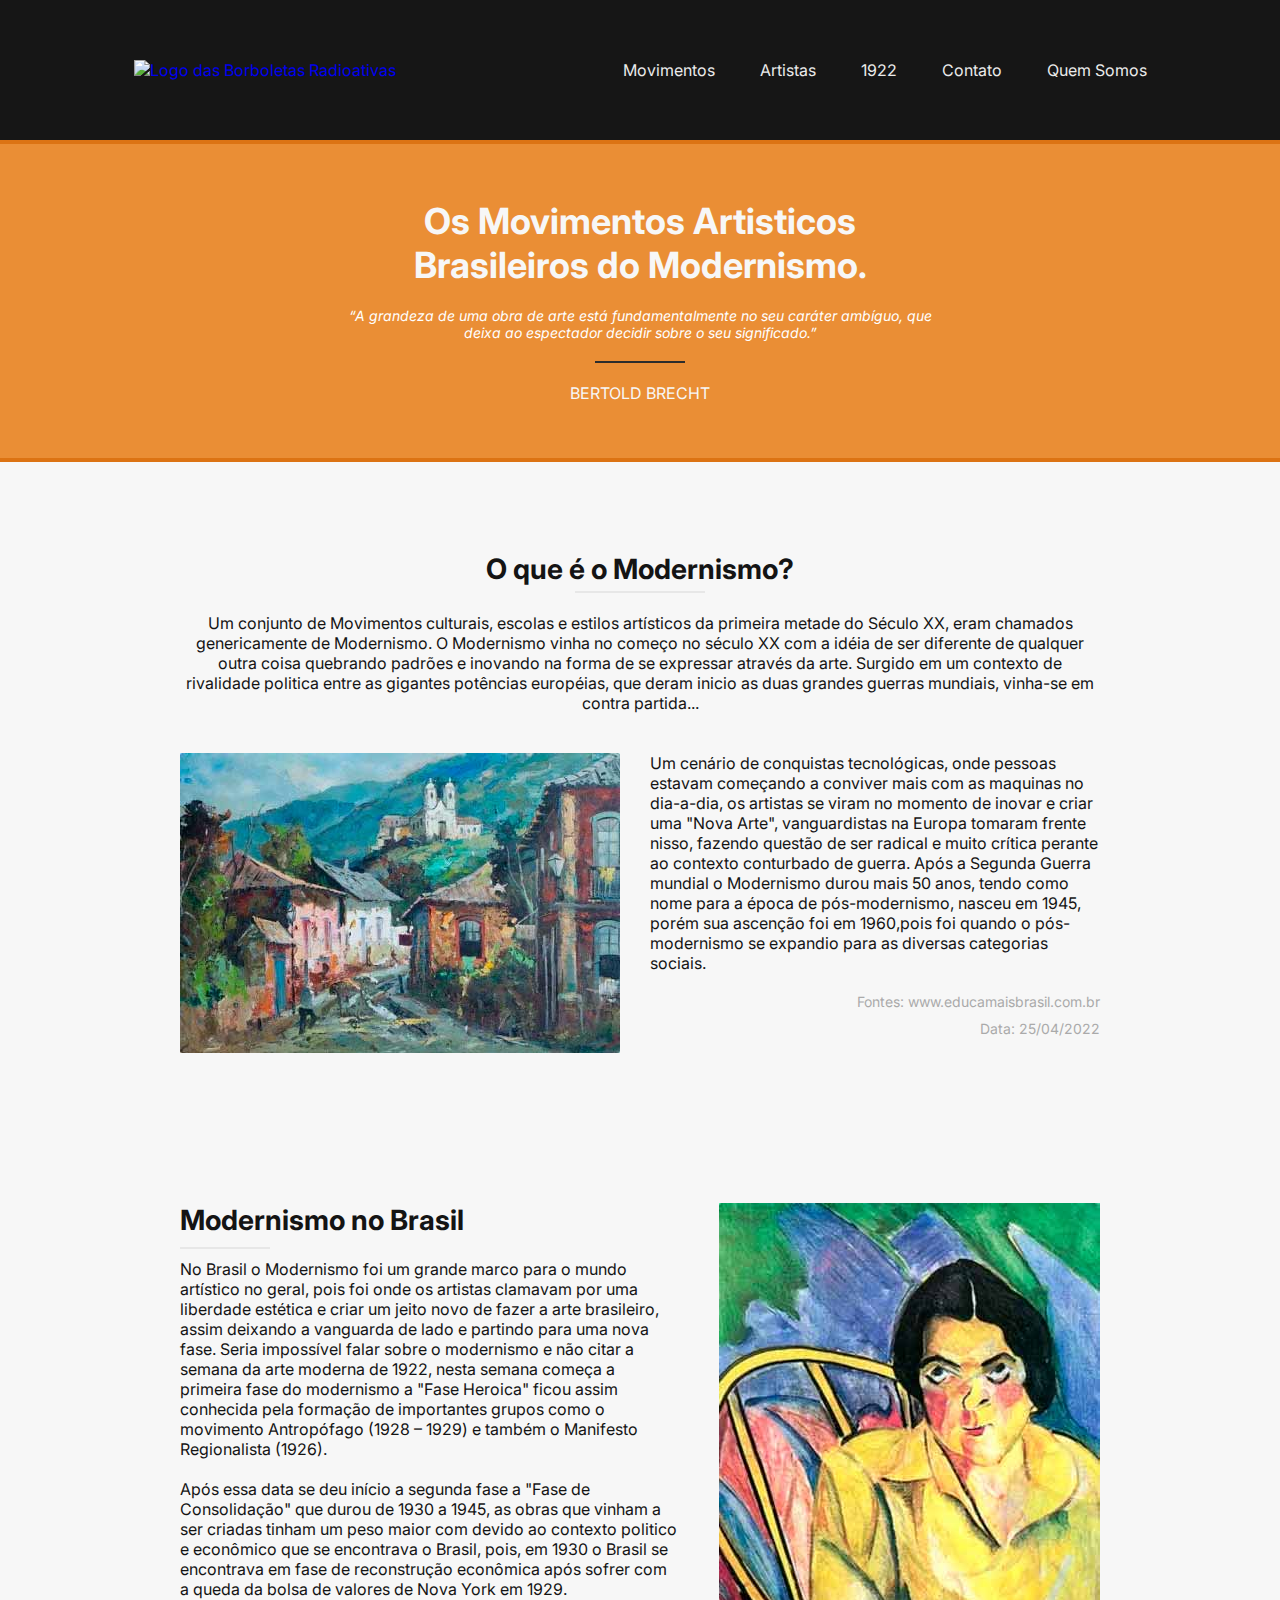
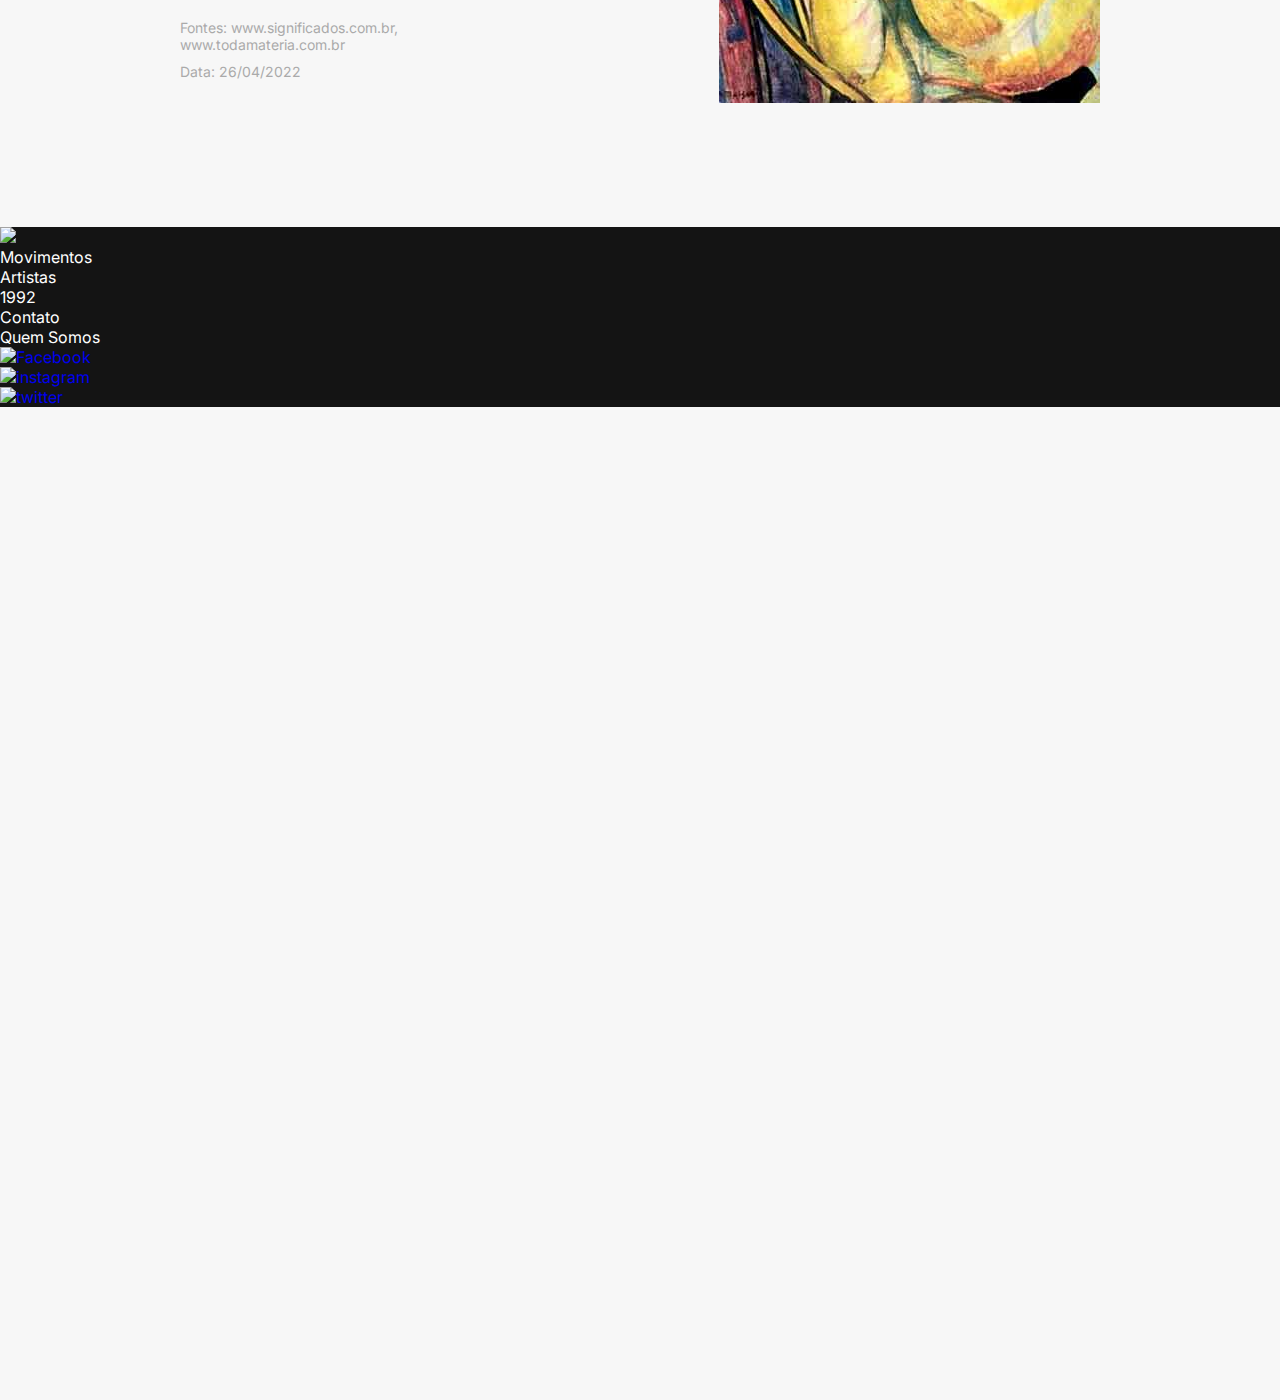
==== index.html @ 4bc7e756 "finalização de posicionamento do conteudo e estruturação do footer" ====
<!DOCTYPE html>
<html lang="pt-br">

<head>
  <meta charset="UTF-8">
  <title>Movimentos Artisticos</title>
  <link rel="stylesheet" href="css/style.css">
  <link rel="preconnect" href="https://fonts.googleapis.com">
  <link rel="preconnect" href="https://fonts.gstatic.com" crossorigin>
  <link href="https://fonts.googleapis.com/css2?family=Inter:wght@200;400;700&display=swap" rel="stylesheet">
</head>

<body>
  <header class="header">
    <a href="index.html"><img src="img/logo.png" alt="Logo das Borboletas Radioativas"></a>
    <nav>
      <ul class="navegacao">
        <li><a href="#">Movimentos</a>
          <ul class="dropDown">
            <li><a href="cubismo.html">Cubismo</a></li>
            <li><a href="surrealismo.html">Surrealismo</a></li>
            <li><a href="abstracionismo.html">Abstracionismo</a></li>
            <li><a href="expressionismo.html">Expressionismo</a></li>
            <li><a href="fauvismo.html">Fauvismo</a></li>
          </ul>
        </li>
        <li><a href="#">Artistas</a></li>
        <li><a href="#">1922</a></li>
        <li><a href="#">Contato</a></li>
        <li><a href="#">Quem Somos</a></li>
      </ul>
    </nav>
  </header>
  <section class="banner">
    <h1>Os Movimentos Artisticos Brasileiros do Modernismo.</h1>
    <blockquote class="frase">
      <p>“A grandeza de uma obra de arte está fundamentalmente no seu caráter ambíguo, que deixa ao espectador decidir sobre o seu significado.”</p>
      <cite>BERTOLD BRECHT</cite>
    </blockquote>
  </section>
  <main class="container">
    <article class="article">
      <h2 class="subtitulo">O que é o Modernismo?</h2>
      <p class="txt">Um conjunto de Movimentos culturais, escolas e estilos artísticos da primeira metade do Século XX, eram chamados genericamente de Modernismo. O Modernismo vinha no começo no século XX com a idéia de ser diferente de qualquer outra coisa quebrando padrões e inovando na forma de se expressar através da arte. Surgido em um contexto de rivalidade politica entre as gigantes potências européias, que deram inicio as duas grandes guerras mundiais, vinha-se em contra partida...</p>
      <section class="conteudo-img-txt">
        <img src="img/img1.jpg" width="440" height="300" alt="Foto: Casario, de Durval Pereira Óleo sobre tela, 1971">
        <aside class="txt-article">
          <p>Um cenário de conquistas tecnológicas, onde pessoas estavam começando a conviver mais com as maquinas no dia-a-dia, os artistas se viram no momento de inovar e criar uma "Nova Arte", vanguardistas na Europa tomaram frente nisso, fazendo questão de ser radical e muito crítica perante ao contexto conturbado de guerra. Após a Segunda Guerra mundial o Modernismo durou mais 50 anos, tendo como nome para a época de pós-modernismo, nasceu em 1945, porém sua ascenção foi em 1960,pois foi quando o pós-modernismo se expandio para as diversas categorias sociais.</p>
          <footer class="fonte">
            <small><a href="https://www.educamaisbrasil.com.br/enem/artes/pos-modernismo">Fontes: www.educamaisbrasil.com.br</a></small>
            <small>Data: 25/04/2022</small>
          </footer>
        </aside>
      </section>
    </article>
    <section class="content-2">
      <article>
        <h2>Modernismo no Brasil</h2>
        <p>No Brasil o Modernismo foi um grande marco para o mundo artístico no geral, pois foi onde os artistas clamavam por uma liberdade estética e criar um jeito novo de fazer a arte brasileiro, assim deixando a vanguarda de lado e partindo para uma nova fase. Seria impossível falar sobre o modernismo e não citar a semana da arte moderna de 1922, nesta semana começa a primeira fase do modernismo a "Fase Heroica" ficou assim conhecida pela formação de importantes grupos como o movimento Antropófago (1928 – 1929) e também o Manifesto Regionalista (1926).</p>
        <p>Após essa data se deu início a segunda fase a "Fase de Consolidação" que durou de 1930 a 1945, as obras que vinham a ser criadas tinham um peso maior com devido ao contexto politico e econômico que se encontrava o Brasil, pois, em 1930 o Brasil se encontrava em fase de reconstrução econômica após sofrer com a queda da bolsa de valores de Nova York em 1929.
        </p>
        <footer class="fonte">
          <small><a href="https://www.significados.com.br/modernismo/">Fontes: www.significados.com.br, </a><a href="https://www.todamateria.com.br/terceira-geracao-modernista/">www.todamateria.com.br</a></small>
          <small>Data: 26/04/2022</small>
        </footer>
      </article>
      <aside>
        <img src="img/img2.jpg" alt="A Boba, de Anita Malfatti, 1915">
      </aside>
    </section>
  </main>
  <footer class="footer-content">
    <img src="img/logo.png" alt="Logo das Borboletas Radioativas">
    <ul class="mapaDoSite">
      <li>Movimentos</li>
      <li>Artistas</li>
      <li>1992</li>
      <li>Contato</li>
      <li>Quem Somos</li>
    </ul>
    <ul class="redesSociais">
      <li><a href="#"><img src="img/facebook" alt="Facebook"></a></li>
      <li><a href="#"><img src="img/instagram" alt="instagram"></a></li>
      <li><a href="#"><img src="img/twitter" alt="twitter"></a></li>
    </ul>
  </footer>
</body>

</html>
---- css/style.css ----
/*==========|Geral|==========*/
* {
  margin:0;
  padding: 0;
  text-decoration: none;
  list-style: none;
  font-family: "Inter", Arial, Helvetica, sans-serif;
}
body {
  background: #f7f7f7;
  color:#141414;
  height:3000px;
}
p {
  color:#141414;
  font-size:16px;
}
/*Utilitario*/
.txt {
  text-align: center;
}
.subtitulo {
  margin-top:90px;
  font-size: 28px;
  color: #141414;
  text-align: center;
  margin-bottom: 20px;
}
.subtitulo:after {
  content: "";
  display: block;
  width: 130px;
  height: 2px;
  background: #e7e7e7;
  margin: 5px auto;
}

/*==========|Header|==========*/
.header {
  padding:20px;
  background: #161616;
  display: flex;
  align-items: center;
  justify-content: space-around;
}
.navegacao{
  gap: 45px;
  display: flex;
}
.navegacao li a{
  padding:40px 0;
  display: inline-block;
  color:#ebebeb;
  font-size:16px;
  position: relative;
}
.navegacao li a:after {
  content: "";
  display: block;
  height: 2px;
  width: 0px;
  background: white;
  margin-top: 4px;
  transition: 0.3s;
  position: absolute;
}
.navegacao li a:hover {
  color:white;
}
.navegacao li a:hover:after {
  width: 100%;
}

/*==========|DropDown|==========*/
.dropDown li a {
  text-align: center;
  padding:0;
  margin:10px 15px 20px;
}

.navegacao ul {
  display: none;
  position:absolute;
  background: #161616;
  border-radius:4px;
  border:1px solid black;
}
.navegacao li:hover ul{
  display: block;
  position:absolute;
  top:101px;
}

/*==========|BANNER|==========*/
.banner {
  color:#f7f7f7;
  padding:55px 0px 55px 0px;
  border-top:4px solid #DC7313;
  border-bottom:4px solid #DC7313;
  background: #EA8E35;
  text-align: center;
}
.banner h1 {
  text-align: center;
  margin: 0 auto 20px;
  max-width:600px;
  font-size:36px;
}
.frase p {
  color: #ffffff;
  margin: 0 auto;
  max-width: 600px;
  font-style: italic;
  font-size:14px;
}
.frase p::after {
  content:"";
  display: block;
  width: 90px;
  height: 2px;
  background: #2c2c2c;
  margin:20px auto 15px auto;
}
.frase cite {
  display:block;
  margin-top:20px;
  font-style: normal;
}

/*==========|Conteúdo|==========*/
.container {
  max-width:920px;
  margin: 0 auto;
}
.article p{
  margin-bottom:40px;
}
.txt-article p {
  margin-bottom:20px;
}
.conteudo-txt {
  width:920px;
  margin: 30px auto;
}
.conteudo-img-txt {
  margin:0 auto;
  max-width:920px;
  display: flex;
  gap:30px;
}
.fonte small{
  display: block;
  text-align: right;
  font-size: 14px;
  border-radius:10px;
  color:#aaaaaa;
  margin-bottom: 10px;
}
.fonte small a{
  color:#aaaaaa;
}
.content-2 {
  margin-top: 150px;
  display:flex;
  gap:40px;
  justify-content: center;
}
.content-2 article h2 {
  text-align: left;
 font-size: 28px;
 color:#141414;
}
.content-2 article h2::after {
  content:'';
  display: block;
  height: 2px;
  width:90px;
  background: #e7e7e7;
  margin:10px 0px;
}
.content-2 article p {
  margin-bottom:20px;
}
.content-2 article footer small {
  width:250px;
  margin-bottom:10px;
  text-align: left;
}

/*==========|Footer|==========*/
.footer-content {
  /* display: flex; */
  margin-top:120px;
background:#141414;
}
.mapaDoSite {
  color:#ffffff;
}
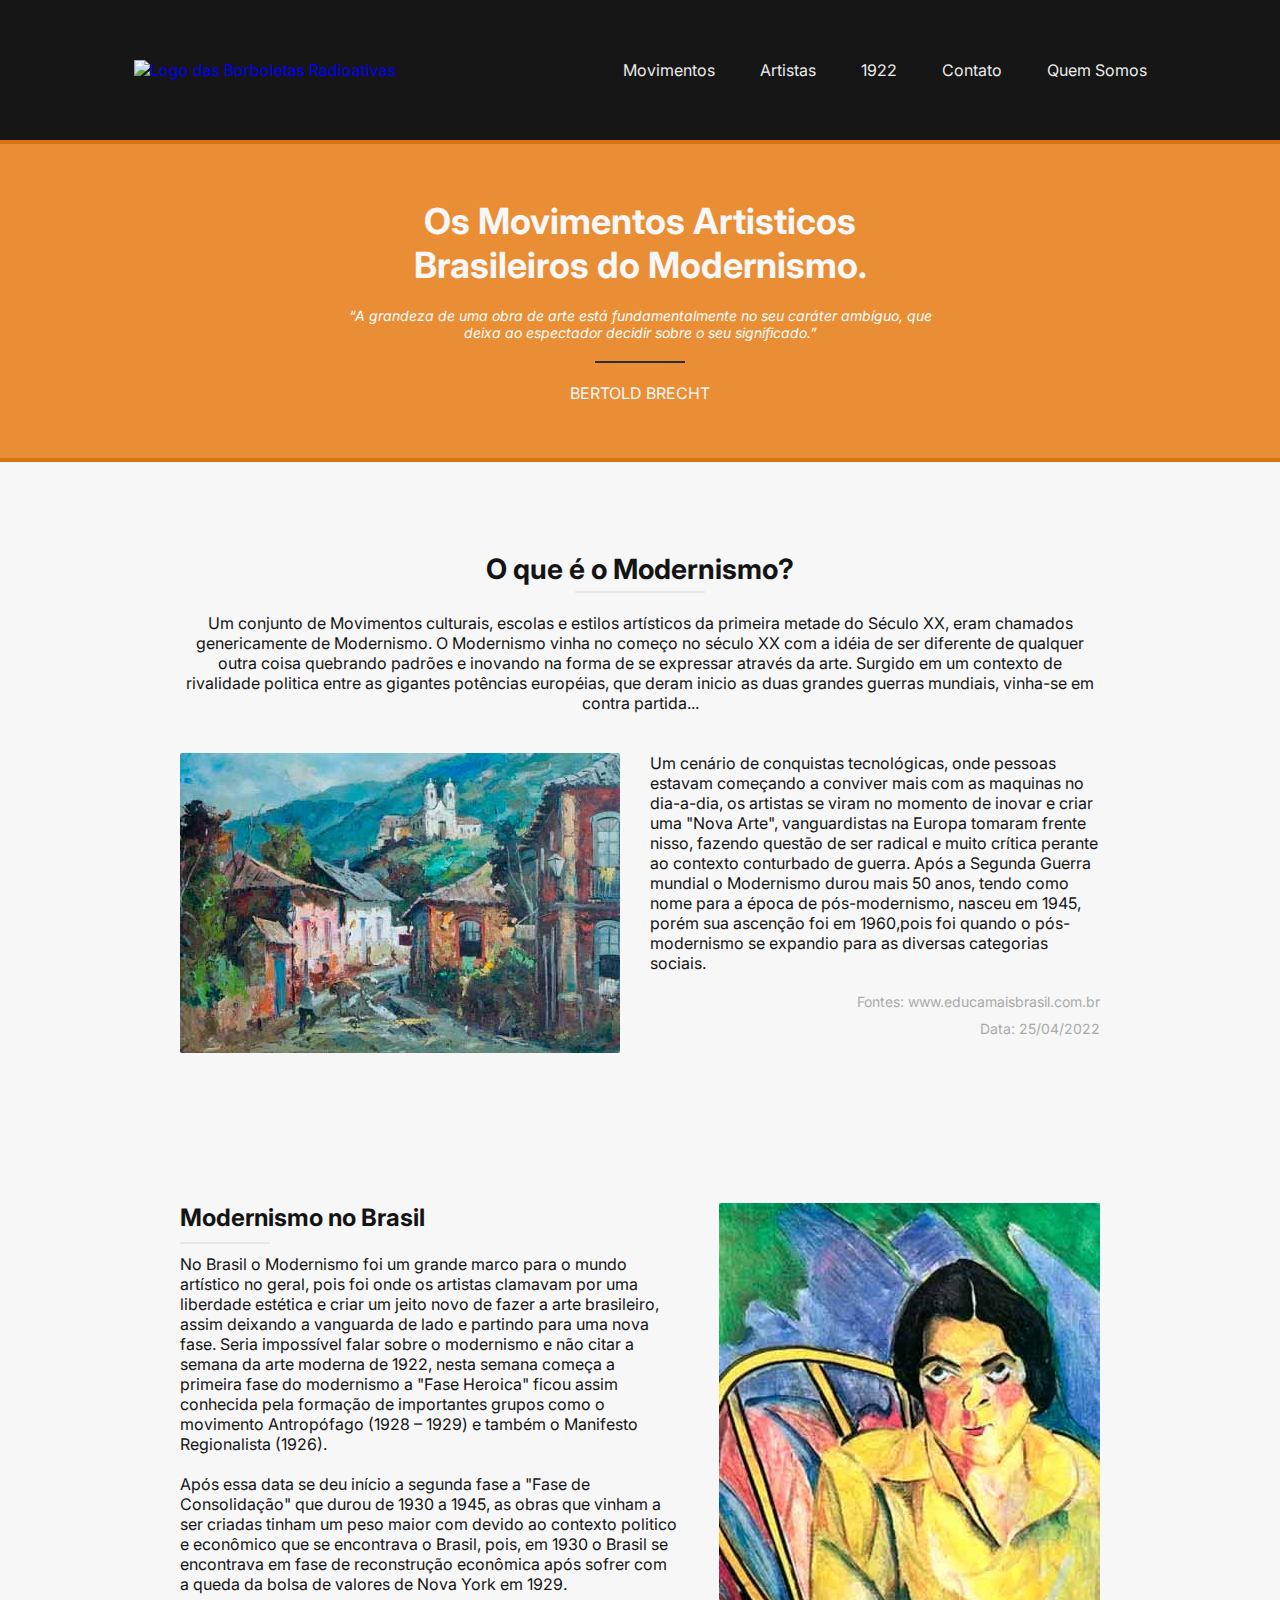
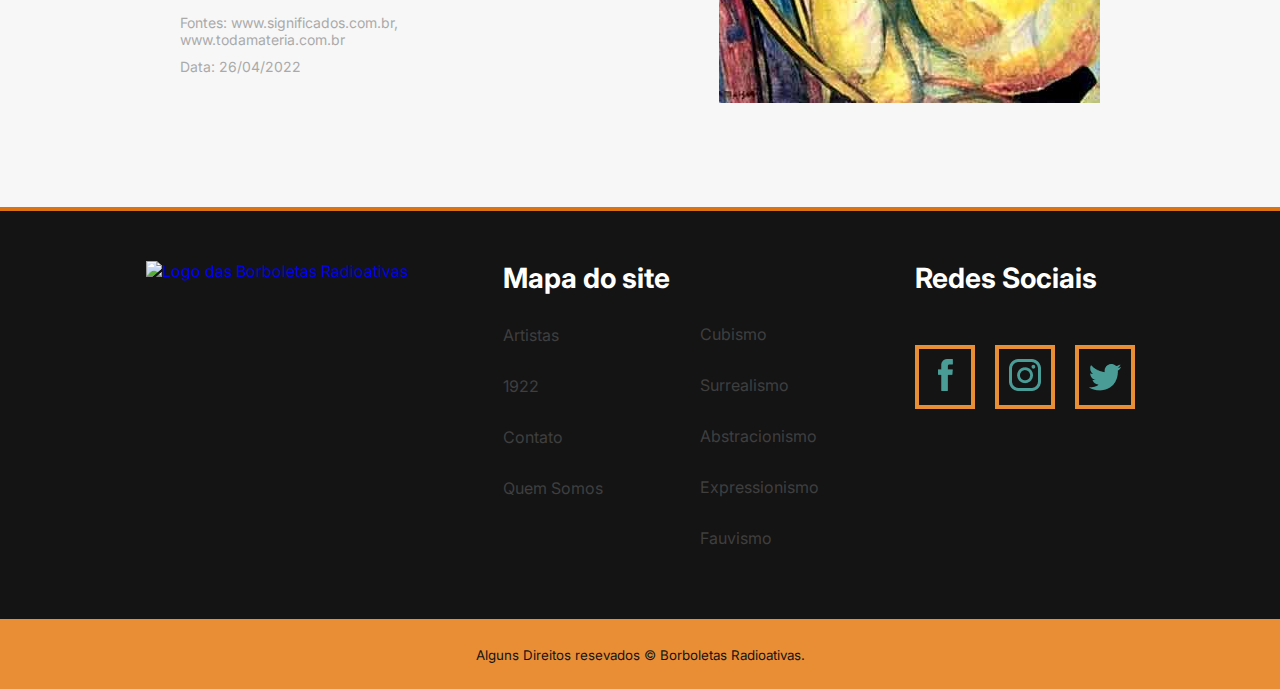
==== commit 53a2023b: "Pagina home completa" ====
--- a/index.html
+++ b/index.html
@@ -24,10 +24,10 @@
             <li><a href="fauvismo.html">Fauvismo</a></li>
           </ul>
         </li>
-        <li><a href="#">Artistas</a></li>
-        <li><a href="#">1922</a></li>
-        <li><a href="#">Contato</a></li>
-        <li><a href="#">Quem Somos</a></li>
+        <li><a href="artistas.html">Artistas</a></li>
+        <li><a href="1922.html">1922</a></li>
+        <li><a href="contato.html">Contato</a></li>
+        <li><a href="quemsomos.html">Quem Somos</a></li>
       </ul>
     </nav>
   </header>
@@ -53,8 +53,8 @@
         </aside>
       </section>
     </article>
-    <section class="content-2">
-      <article>
+    <article class="content-2">
+      <section>
         <h2>Modernismo no Brasil</h2>
         <p>No Brasil o Modernismo foi um grande marco para o mundo artístico no geral, pois foi onde os artistas clamavam por uma liberdade estética e criar um jeito novo de fazer a arte brasileiro, assim deixando a vanguarda de lado e partindo para uma nova fase. Seria impossível falar sobre o modernismo e não citar a semana da arte moderna de 1922, nesta semana começa a primeira fase do modernismo a "Fase Heroica" ficou assim conhecida pela formação de importantes grupos como o movimento Antropófago (1928 – 1929) e também o Manifesto Regionalista (1926).</p>
         <p>Após essa data se deu início a segunda fase a "Fase de Consolidação" que durou de 1930 a 1945, as obras que vinham a ser criadas tinham um peso maior com devido ao contexto politico e econômico que se encontrava o Brasil, pois, em 1930 o Brasil se encontrava em fase de reconstrução econômica após sofrer com a queda da bolsa de valores de Nova York em 1929.
@@ -63,26 +63,46 @@
           <small><a href="https://www.significados.com.br/modernismo/">Fontes: www.significados.com.br, </a><a href="https://www.todamateria.com.br/terceira-geracao-modernista/">www.todamateria.com.br</a></small>
           <small>Data: 26/04/2022</small>
         </footer>
-      </article>
+      </section>
       <aside>
         <img src="img/img2.jpg" alt="A Boba, de Anita Malfatti, 1915">
       </aside>
-    </section>
+    </article>
   </main>
   <footer class="footer-content">
-    <img src="img/logo.png" alt="Logo das Borboletas Radioativas">
-    <ul class="mapaDoSite">
-      <li>Movimentos</li>
-      <li>Artistas</li>
-      <li>1992</li>
-      <li>Contato</li>
-      <li>Quem Somos</li>
-    </ul>
-    <ul class="redesSociais">
-      <li><a href="#"><img src="img/facebook" alt="Facebook"></a></li>
-      <li><a href="#"><img src="img/instagram" alt="instagram"></a></li>
-      <li><a href="#"><img src="img/twitter" alt="twitter"></a></li>
-    </ul>
+    <a href="index.html"><img src="img/logo.png" alt="Logo das Borboletas Radioativas"></a>
+    <section class="mapaSite">
+      <section class="mapaSite-1">
+        <h3>Mapa do site</h3>
+        <ul>
+          <li><a href="artistas.html">Artistas</a></li>
+          <li><a href="1922.html">1922</a></li>
+          <li><a href="contato.html">Contato</a></li>
+          <li><a href="quemsomos.html">Quem Somos</a></li>
+        </ul>
+      </section>
+      <section class="movimentos-mapa">
+        <h4>Movimentos</h4>
+        <ul>
+          <li><a href="cubismo.html">Cubismo</a></li>
+          <li><a href="surrealismo.html">Surrealismo</a></li>
+          <li><a href="abstracionismo.html">Abstracionismo</a></li>
+          <li><a href="expressionismo.html">Expressionismo</a></li>
+          <li><a href="fauvismo.html">Fauvismo</a></li>
+        </ul>
+      </section>
+    </section>
+    <section class="redesSociais">
+      <h3>Redes Sociais</h3>
+      <ul>
+        <li><a href="#"><img src="img/face.png" alt="Facebook"></a></li>
+        <li><a href="#"><img src="img/insta.png" alt="Instagram"></a></li>
+        <li><a href="#"><img src="img/twitter.png" alt="Twitter"></a></li>
+      </ul>
+    </section>
+  </footer>
+  <footer class="copy">
+    <small>Alguns Direitos resevados © Borboletas Radioativas.</small>
   </footer>
 </body>
 
--- a/css/style.css
+++ b/css/style.css
@@ -9,12 +9,13 @@
 body {
   background: #f7f7f7;
   color:#141414;
-  height:3000px;
 }
 p {
   color:#141414;
   font-size:16px;
 }
+
+
 /*Utilitario*/
 .txt {
   text-align: center;
@@ -170,7 +171,7 @@
  font-size: 28px;
  color:#141414;
 }
-.content-2 article h2::after {
+.content-2 section h2::after {
   content:'';
   display: block;
   height: 2px;
@@ -178,10 +179,10 @@
   background: #e7e7e7;
   margin:10px 0px;
 }
-.content-2 article p {
-  margin-bottom:20px;
-}
-.content-2 article footer small {
+.content-2 section p {
+  margin-bottom:20px;
+}
+.content-2 section footer small {
   width:250px;
   margin-bottom:10px;
   text-align: left;
@@ -189,10 +190,91 @@
 
 /*==========|Footer|==========*/
 .footer-content {
-  /* display: flex; */
-  margin-top:120px;
-background:#141414;
-}
-.mapaDoSite {
-  color:#ffffff;
-}
+  margin-top:100px;
+  border-top:4px solid #DC7313;
+  background: #141414;
+  color:white;
+  display:flex;
+  justify-content: space-evenly;
+  align-self: center;
+  padding:50px;
+}
+.mapaSite {
+  display:flex;
+  gap:30px;
+}
+.footer-content h3 {
+  margin-bottom:20px;
+  font-size:28px;
+  color: white;
+}
+.mapaSite-1 ul li a{
+  display: inline-block;
+  color:#3f3f3f;
+  padding:10px 0px;
+}
+.mapaSite-1 ul li{
+  margin:5px 0;
+}
+.mapaSite-1 ul li a::after{
+  content: "";
+  display: block;
+  height: 2px;
+  width: 0px;
+  background: #aaaaaa;
+  margin-top: 4px;
+  transition: 0.3s;
+}
+.mapaSite-1 ul li a:hover:after {
+  width: 100%;
+}
+.mapaSite-1 ul li a:hover{
+  color:#aaaaaa;
+}
+.movimentos-mapa {
+  margin-top:12px;
+}
+.movimentos-mapa ul li a {
+  display: inline-block;
+  color: #3f3f3f;
+  padding:10px 0;
+}
+.movimentos-mapa h4{
+  margin-bottom:20px;
+  font-size: 18px;
+  color:#141414;
+}
+.movimentos-mapa ul li a::after{
+  content: "";
+  display: block;
+  height: 2px;
+  width: 0px;
+  background: #aaaaaa;
+  margin-top: 4px;
+  transition: 0.3s;
+}
+.movimentos-mapa ul li a:hover:after{
+  width:100%;
+}
+.movimentos-mapa ul li a:hover {
+  color:#aaaaaa;
+}
+.movimentos-mapa ul li {
+  margin: 5px 0px;
+}
+.redesSociais ul{
+  margin-top:50px;
+  display: flex;
+  gap:20px;
+  align-items: center;
+  justify-content: center;
+}
+.redesSociais ul li {
+  padding:10px;
+  border: #EA8E35 solid 4px;
+}
+.copy {
+  text-align: center;
+  background:#EA8E35;
+  padding:25px;
+}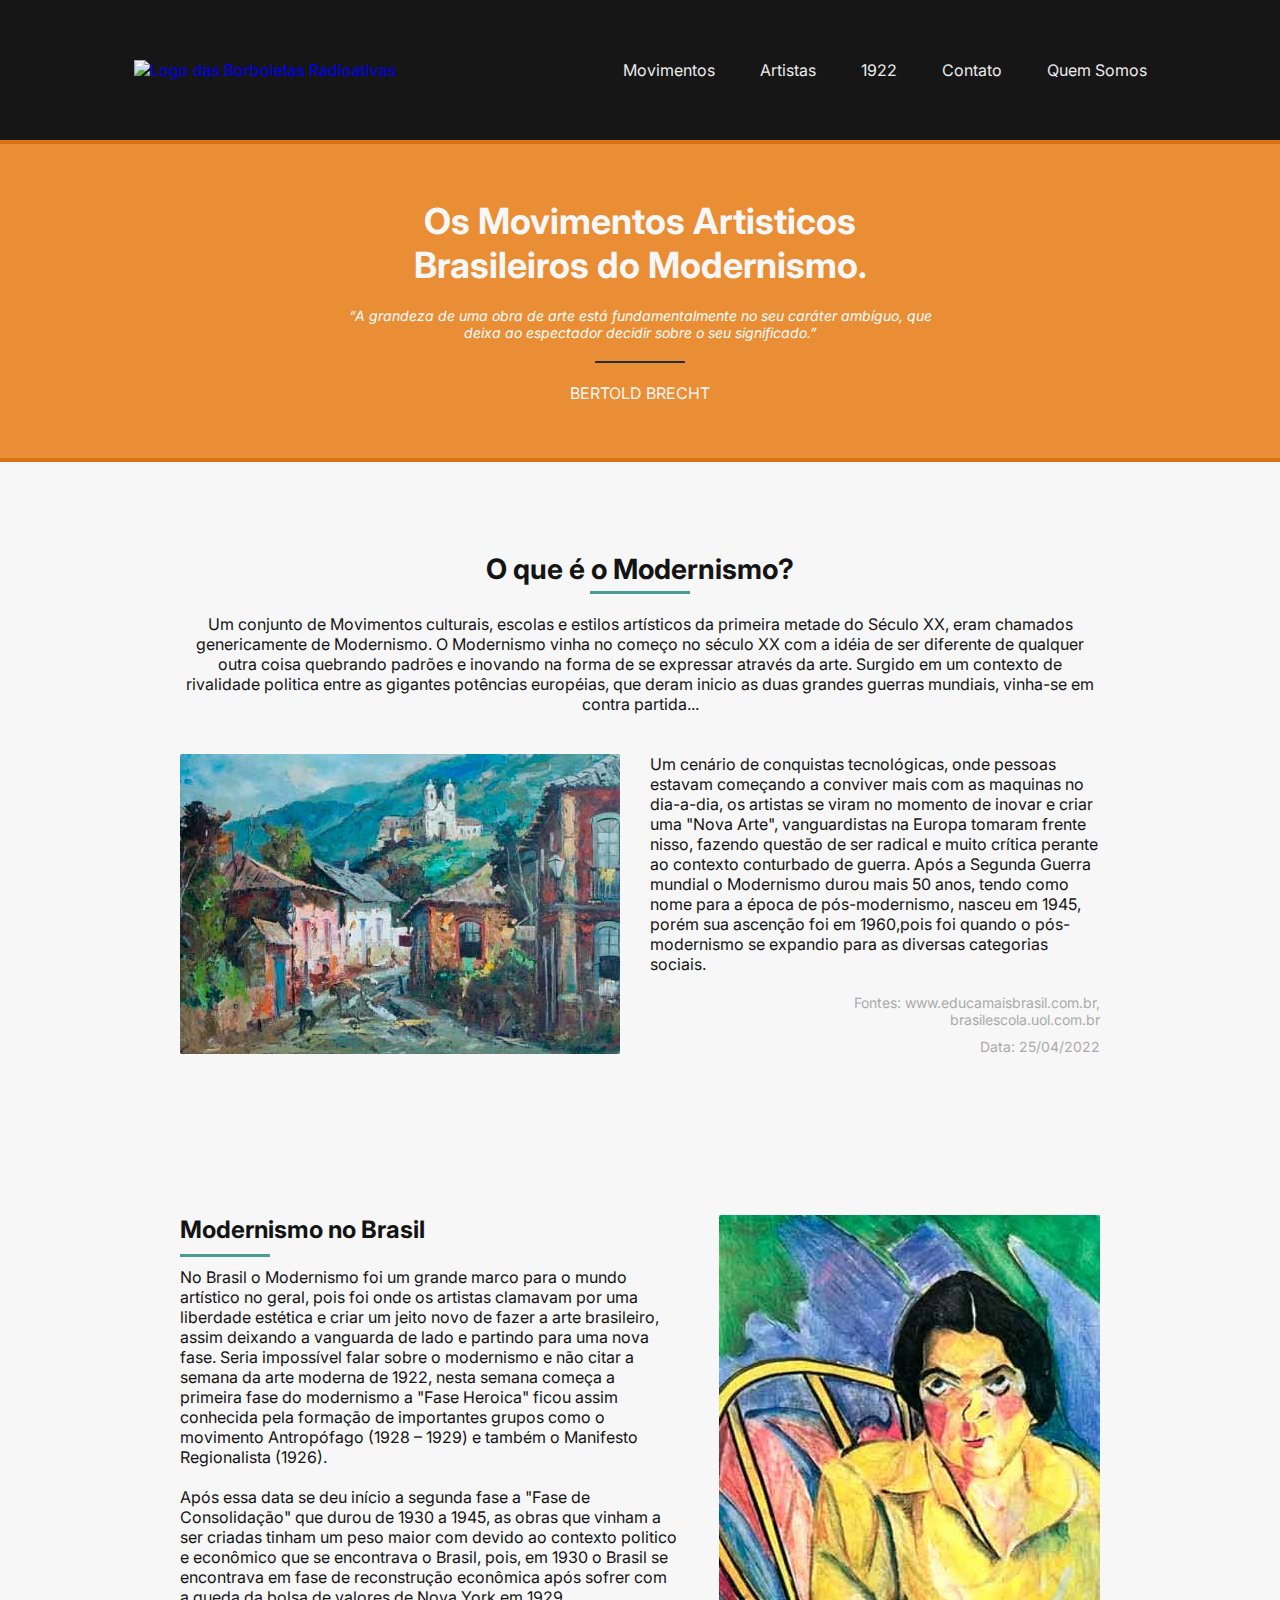
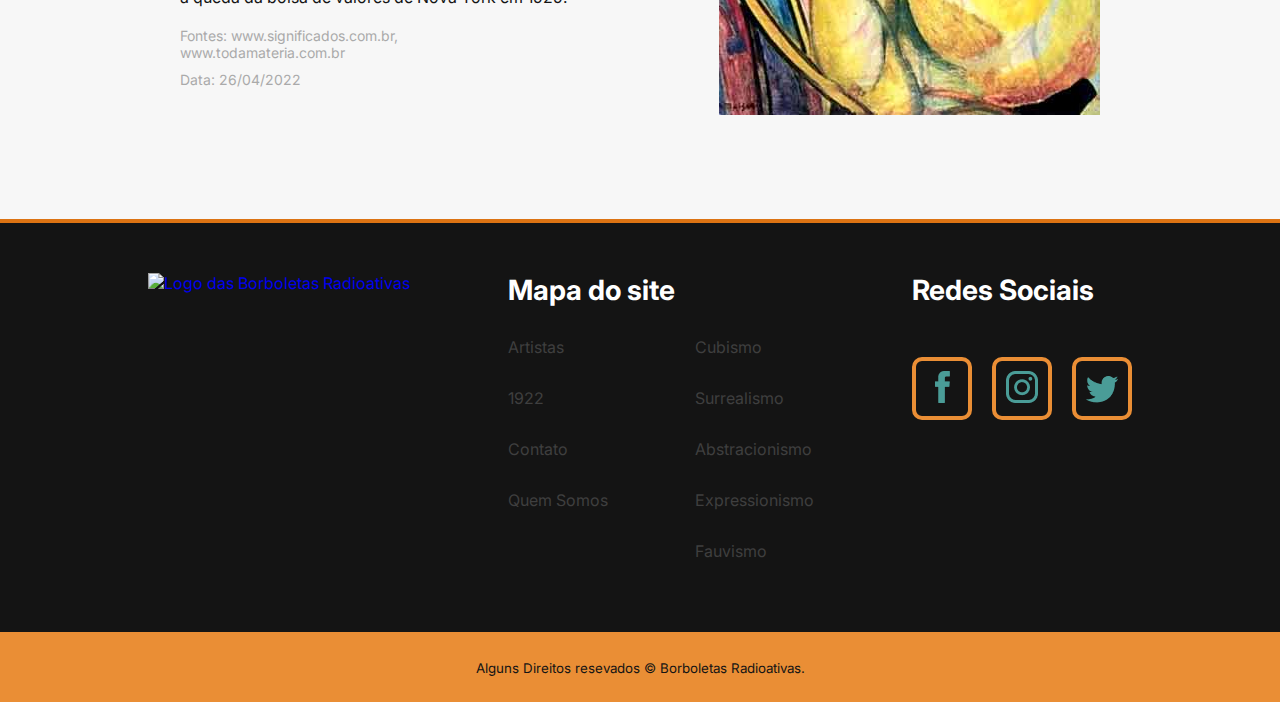
==== commit 890a107f: "Adição de detalhes na home, header e footer das paginas melhorados" ====
--- a/index.html
+++ b/index.html
@@ -43,11 +43,11 @@
       <h2 class="subtitulo">O que é o Modernismo?</h2>
       <p class="txt">Um conjunto de Movimentos culturais, escolas e estilos artísticos da primeira metade do Século XX, eram chamados genericamente de Modernismo. O Modernismo vinha no começo no século XX com a idéia de ser diferente de qualquer outra coisa quebrando padrões e inovando na forma de se expressar através da arte. Surgido em um contexto de rivalidade politica entre as gigantes potências européias, que deram inicio as duas grandes guerras mundiais, vinha-se em contra partida...</p>
       <section class="conteudo-img-txt">
-        <img src="img/img1.jpg" width="440" height="300" alt="Foto: Casario, de Durval Pereira Óleo sobre tela, 1971">
+        <img src="img/home-img/img1.jpg" width="440" height="300" alt="Foto: Casario, de Durval Pereira Óleo sobre tela, 1971">
         <aside class="txt-article">
           <p>Um cenário de conquistas tecnológicas, onde pessoas estavam começando a conviver mais com as maquinas no dia-a-dia, os artistas se viram no momento de inovar e criar uma "Nova Arte", vanguardistas na Europa tomaram frente nisso, fazendo questão de ser radical e muito crítica perante ao contexto conturbado de guerra. Após a Segunda Guerra mundial o Modernismo durou mais 50 anos, tendo como nome para a época de pós-modernismo, nasceu em 1945, porém sua ascenção foi em 1960,pois foi quando o pós-modernismo se expandio para as diversas categorias sociais.</p>
           <footer class="fonte">
-            <small><a href="https://www.educamaisbrasil.com.br/enem/artes/pos-modernismo">Fontes: www.educamaisbrasil.com.br</a></small>
+            <small><a href="https://www.educamaisbrasil.com.br/enem/artes/pos-modernismo">Fontes: www.educamaisbrasil.com.br, </a><a href="https://brasilescola.uol.com.br./literatura/modernismo.htm">brasilescola.uol.com.br</a></small>
             <small>Data: 25/04/2022</small>
           </footer>
         </aside>
@@ -65,7 +65,7 @@
         </footer>
       </section>
       <aside>
-        <img src="img/img2.jpg" alt="A Boba, de Anita Malfatti, 1915">
+        <img src="img/home-img/img2.jpg" width="381" height="500" alt="A Boba, de Anita Malfatti, 1915">
       </aside>
     </article>
   </main>
@@ -82,7 +82,6 @@
         </ul>
       </section>
       <section class="movimentos-mapa">
-        <h4>Movimentos</h4>
         <ul>
           <li><a href="cubismo.html">Cubismo</a></li>
           <li><a href="surrealismo.html">Surrealismo</a></li>
--- a/css/style.css
+++ b/css/style.css
@@ -30,9 +30,9 @@
 .subtitulo:after {
   content: "";
   display: block;
-  width: 130px;
-  height: 2px;
-  background: #e7e7e7;
+  width: 100px;
+  height: 3px;
+  background: #4A9C97;
   margin: 5px auto;
 }
 
@@ -150,7 +150,8 @@
   gap:30px;
 }
 .fonte small{
-  display: block;
+  display: flex;
+  flex-direction: column;
   text-align: right;
   font-size: 14px;
   border-radius:10px;
@@ -159,6 +160,9 @@
 }
 .fonte small a{
   color:#aaaaaa;
+}
+.fonte small a:hover {
+  text-decoration: underline;
 }
 .content-2 {
   margin-top: 150px;
@@ -166,26 +170,27 @@
   gap:40px;
   justify-content: center;
 }
+.content-2 section {
+  max-width: 600px;
+}
 .content-2 article h2 {
   text-align: left;
- font-size: 28px;
- color:#141414;
+  font-size: 28px;
+  color:#141414;
 }
 .content-2 section h2::after {
   content:'';
   display: block;
-  height: 2px;
+  height: 3px;
   width:90px;
-  background: #e7e7e7;
+  background: #4A9C97;
   margin:10px 0px;
 }
 .content-2 section p {
   margin-bottom:20px;
 }
 .content-2 section footer small {
-  width:250px;
-  margin-bottom:10px;
-  text-align: left;
+  align-items: flex-start;
 }
 
 /*==========|Footer|==========*/
@@ -201,7 +206,7 @@
 }
 .mapaSite {
   display:flex;
-  gap:30px;
+  gap:20px;
 }
 .footer-content h3 {
   margin-bottom:20px;
@@ -262,6 +267,9 @@
 .movimentos-mapa ul li {
   margin: 5px 0px;
 }
+.movimentos-mapa ul li:nth-child(1) {
+  margin-top:42px;
+}
 .redesSociais ul{
   margin-top:50px;
   display: flex;
@@ -270,8 +278,14 @@
   justify-content: center;
 }
 .redesSociais ul li {
-  padding:10px;
+  padding:10px 10px 9px;
   border: #EA8E35 solid 4px;
+  border-radius: 10px;
+  transition:0.3s;
+}
+.redesSociais ul li:hover {
+ border-radius: 2px;
+ border:#00747C solid 4px;
 }
 .copy {
   text-align: center;
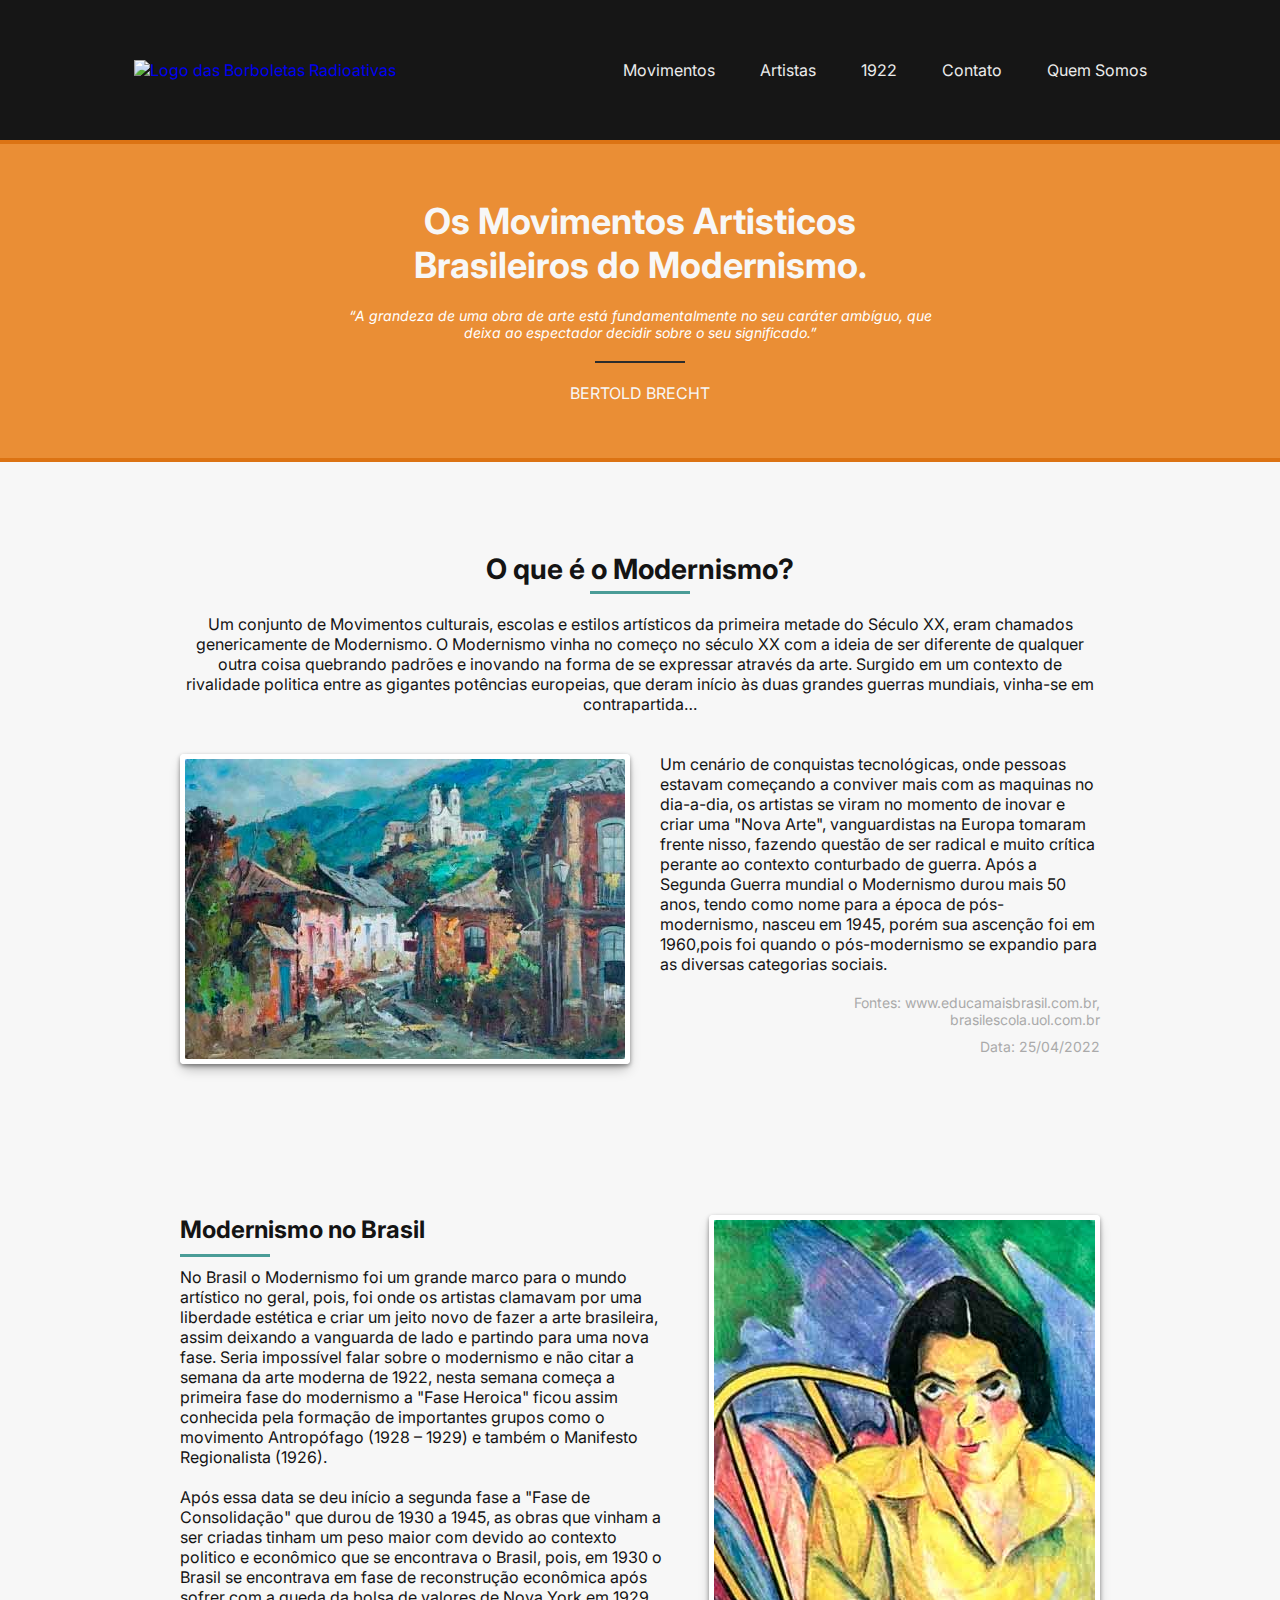
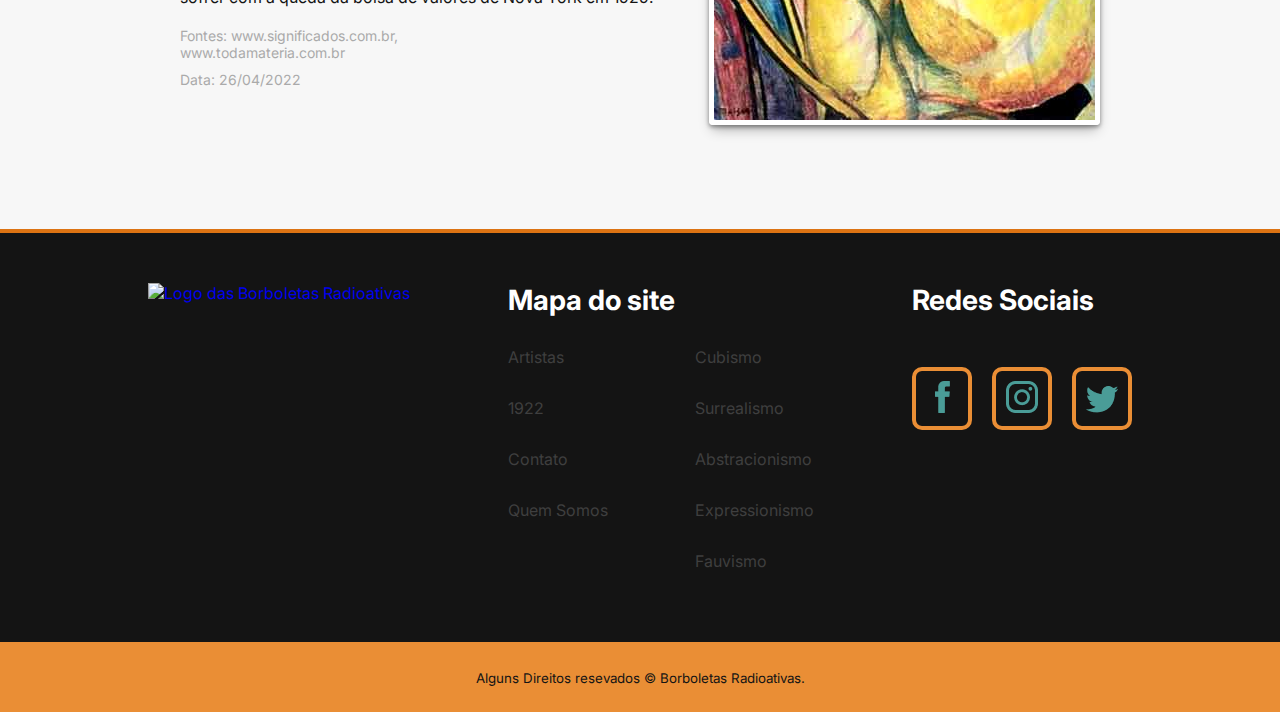
==== commit 06305b6a: "detalhes de design adicionados e correção em erros de ortografia" ====
--- a/index.html
+++ b/index.html
@@ -3,7 +3,7 @@
 
 <head>
   <meta charset="UTF-8">
-  <title>Movimentos Artisticos</title>
+  <title>Movimentos Artisticos do Modernismo</title>
   <link rel="stylesheet" href="css/style.css">
   <link rel="preconnect" href="https://fonts.googleapis.com">
   <link rel="preconnect" href="https://fonts.gstatic.com" crossorigin>
@@ -41,9 +41,9 @@
   <main class="container">
     <article class="article">
       <h2 class="subtitulo">O que é o Modernismo?</h2>
-      <p class="txt">Um conjunto de Movimentos culturais, escolas e estilos artísticos da primeira metade do Século XX, eram chamados genericamente de Modernismo. O Modernismo vinha no começo no século XX com a idéia de ser diferente de qualquer outra coisa quebrando padrões e inovando na forma de se expressar através da arte. Surgido em um contexto de rivalidade politica entre as gigantes potências européias, que deram inicio as duas grandes guerras mundiais, vinha-se em contra partida...</p>
+      <p class="txt">Um conjunto de Movimentos culturais, escolas e estilos artísticos da primeira metade do Século XX, eram chamados genericamente de Modernismo. O Modernismo vinha no começo no século XX com a ideia de ser diferente de qualquer outra coisa quebrando padrões e inovando na forma de se expressar através da arte. Surgido em um contexto de rivalidade politica entre as gigantes potências europeias, que deram início às duas grandes guerras mundiais, vinha-se em contrapartida…</p>
       <section class="conteudo-img-txt">
-        <img src="img/home-img/img1.jpg" width="440" height="300" alt="Foto: Casario, de Durval Pereira Óleo sobre tela, 1971">
+        <img class='img' src="img/home-img/img1.jpg" width="440" height="300" alt="Foto: Casario, de Durval Pereira Óleo sobre tela, 1971">
         <aside class="txt-article">
           <p>Um cenário de conquistas tecnológicas, onde pessoas estavam começando a conviver mais com as maquinas no dia-a-dia, os artistas se viram no momento de inovar e criar uma "Nova Arte", vanguardistas na Europa tomaram frente nisso, fazendo questão de ser radical e muito crítica perante ao contexto conturbado de guerra. Após a Segunda Guerra mundial o Modernismo durou mais 50 anos, tendo como nome para a época de pós-modernismo, nasceu em 1945, porém sua ascenção foi em 1960,pois foi quando o pós-modernismo se expandio para as diversas categorias sociais.</p>
           <footer class="fonte">
@@ -56,7 +56,7 @@
     <article class="content-2">
       <section>
         <h2>Modernismo no Brasil</h2>
-        <p>No Brasil o Modernismo foi um grande marco para o mundo artístico no geral, pois foi onde os artistas clamavam por uma liberdade estética e criar um jeito novo de fazer a arte brasileiro, assim deixando a vanguarda de lado e partindo para uma nova fase. Seria impossível falar sobre o modernismo e não citar a semana da arte moderna de 1922, nesta semana começa a primeira fase do modernismo a "Fase Heroica" ficou assim conhecida pela formação de importantes grupos como o movimento Antropófago (1928 – 1929) e também o Manifesto Regionalista (1926).</p>
+        <p>No Brasil o Modernismo foi um grande marco para o mundo artístico no geral, pois, foi onde os artistas clamavam por uma liberdade estética e criar um jeito novo de fazer a arte brasileira, assim deixando a vanguarda de lado e partindo para uma nova fase. Seria impossível falar sobre o modernismo e não citar a semana da arte moderna de 1922, nesta semana começa a primeira fase do modernismo a "Fase Heroica" ficou assim conhecida pela formação de importantes grupos como o movimento Antropófago (1928 – 1929) e também o Manifesto Regionalista (1926).</p>
         <p>Após essa data se deu início a segunda fase a "Fase de Consolidação" que durou de 1930 a 1945, as obras que vinham a ser criadas tinham um peso maior com devido ao contexto politico e econômico que se encontrava o Brasil, pois, em 1930 o Brasil se encontrava em fase de reconstrução econômica após sofrer com a queda da bolsa de valores de Nova York em 1929.
         </p>
         <footer class="fonte">
@@ -65,7 +65,7 @@
         </footer>
       </section>
       <aside>
-        <img src="img/home-img/img2.jpg" width="381" height="500" alt="A Boba, de Anita Malfatti, 1915">
+        <img class="img" src="img/home-img/img2.jpg" width="381" height="500" alt="A Boba, de Anita Malfatti, 1915">
       </aside>
     </article>
   </main>
--- a/css/style.css
+++ b/css/style.css
@@ -11,12 +11,16 @@
   color:#141414;
 }
 p {
-  color:#141414;
   font-size:16px;
 }
 
 
 /*Utilitario*/
+.img {
+  border: white solid 5px;
+  border-radius:4px;
+  box-shadow: rgba(0, 0, 0, 0.4) 0px 2px 4px, rgba(0, 0, 0, 0.3) 0px 7px 13px -3px, rgba(0, 0, 0, 0.2) 0px -3px 0px inset;
+}
 .txt {
   text-align: center;
 }
@@ -78,7 +82,6 @@
   padding:0;
   margin:10px 15px 20px;
 }
-
 .navegacao ul {
   display: none;
   position:absolute;
@@ -93,6 +96,18 @@
 }
 
 /*==========|BANNER|==========*/
+.banner-mov h1:after {
+  content:"";
+  display: block;
+  width: 90px;
+  height: 2px;
+  background: #2c2c2c;
+  margin:20px auto 15px auto;
+}
+.banner-mov p {
+  font-size:14px;
+  color:#ffffff;
+}
 .banner {
   color:#f7f7f7;
   padding:55px 0px 55px 0px;
@@ -171,7 +186,7 @@
   justify-content: center;
 }
 .content-2 section {
-  max-width: 600px;
+  max-width: 500px;
 }
 .content-2 article h2 {
   text-align: left;
@@ -291,4 +306,22 @@
   text-align: center;
   background:#EA8E35;
   padding:25px;
-}+}
+
+/*==========|Abstracionismo|==========*/
+.abs-section {
+  margin-top:70px;
+  display: flex;
+  gap: 20px;
+}
+.abs-section .txt-article {
+  margin-top:70px;
+}
+.abs-section section h2 {
+  margin:20px 0px 10px 0px;
+  font-size:24px;
+  text-align: left;
+}
+.abs-section section h2:after {
+  margin:5px 0px 0px 2px;
+}
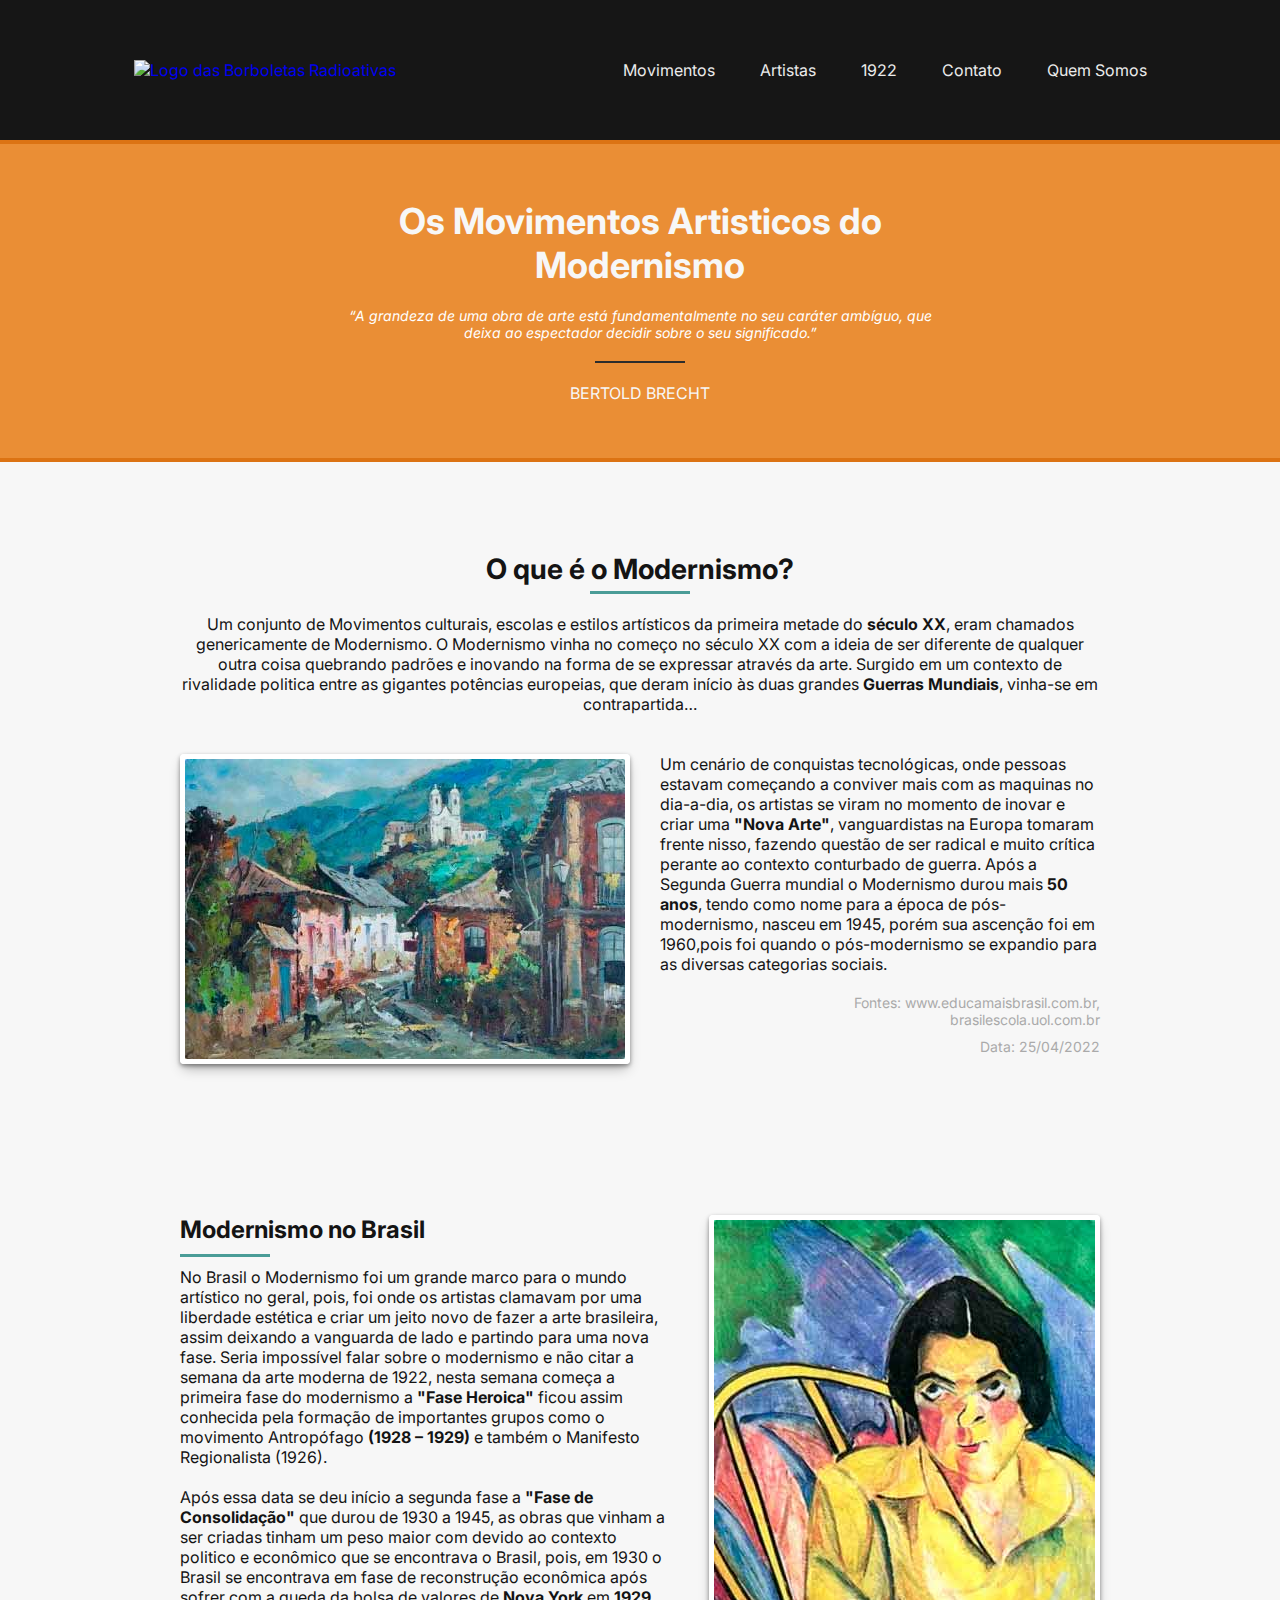
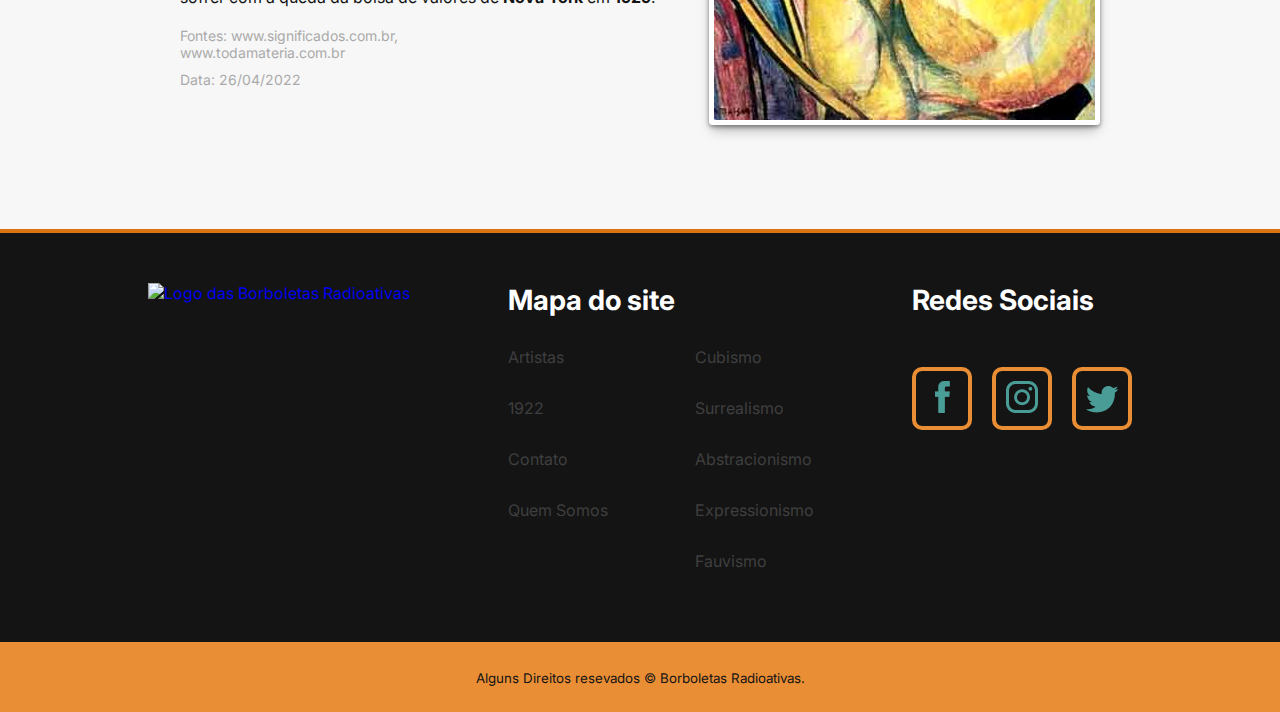
==== commit eb455673: "varias coisas" ====
--- a/index.html
+++ b/index.html
@@ -3,6 +3,7 @@
 
 <head>
   <meta charset="UTF-8">
+  <link rel="icon" href="img/icon.svg" type="svg">
   <title>Movimentos Artisticos do Modernismo</title>
   <link rel="stylesheet" href="css/style.css">
   <link rel="preconnect" href="https://fonts.googleapis.com">
@@ -12,7 +13,7 @@
 
 <body>
   <header class="header">
-    <a href="index.html"><img src="img/logo.png" alt="Logo das Borboletas Radioativas"></a>
+    <a href="index.html"><img src="img/logo.png" alt="Logo das Borboletas Radioativas" width="219" height="78"></a>
     <nav>
       <ul class="navegacao">
         <li><a href="#">Movimentos</a>
@@ -32,7 +33,7 @@
     </nav>
   </header>
   <section class="banner">
-    <h1>Os Movimentos Artisticos Brasileiros do Modernismo.</h1>
+    <h1>Os Movimentos Artisticos do Modernismo</h1>
     <blockquote class="frase">
       <p>“A grandeza de uma obra de arte está fundamentalmente no seu caráter ambíguo, que deixa ao espectador decidir sobre o seu significado.”</p>
       <cite>BERTOLD BRECHT</cite>
@@ -41,11 +42,11 @@
   <main class="container">
     <article class="article">
       <h2 class="subtitulo">O que é o Modernismo?</h2>
-      <p class="txt">Um conjunto de Movimentos culturais, escolas e estilos artísticos da primeira metade do Século XX, eram chamados genericamente de Modernismo. O Modernismo vinha no começo no século XX com a ideia de ser diferente de qualquer outra coisa quebrando padrões e inovando na forma de se expressar através da arte. Surgido em um contexto de rivalidade politica entre as gigantes potências europeias, que deram início às duas grandes guerras mundiais, vinha-se em contrapartida…</p>
+      <p class="txt">Um conjunto de Movimentos culturais, escolas e estilos artísticos da primeira metade do <strong>século XX</strong>, eram chamados genericamente de Modernismo. O Modernismo vinha no começo no século XX com a ideia de ser diferente de qualquer outra coisa quebrando padrões e inovando na forma de se expressar através da arte. Surgido em um contexto de rivalidade politica entre as gigantes potências europeias, que deram início às duas grandes <strong>Guerras Mundiais</strong>, vinha-se em contrapartida…</p>
       <section class="conteudo-img-txt">
         <img class='img' src="img/home-img/img1.jpg" width="440" height="300" alt="Foto: Casario, de Durval Pereira Óleo sobre tela, 1971">
         <aside class="txt-article">
-          <p>Um cenário de conquistas tecnológicas, onde pessoas estavam começando a conviver mais com as maquinas no dia-a-dia, os artistas se viram no momento de inovar e criar uma "Nova Arte", vanguardistas na Europa tomaram frente nisso, fazendo questão de ser radical e muito crítica perante ao contexto conturbado de guerra. Após a Segunda Guerra mundial o Modernismo durou mais 50 anos, tendo como nome para a época de pós-modernismo, nasceu em 1945, porém sua ascenção foi em 1960,pois foi quando o pós-modernismo se expandio para as diversas categorias sociais.</p>
+          <p>Um cenário de conquistas tecnológicas, onde pessoas estavam começando a conviver mais com as maquinas no dia-a-dia, os artistas se viram no momento de inovar e criar uma <strong>"Nova Arte"</strong>, vanguardistas na Europa tomaram frente nisso, fazendo questão de ser radical e muito crítica perante ao contexto conturbado de guerra. Após a Segunda Guerra mundial o Modernismo durou mais <strong>50 anos</strong>, tendo como nome para a época de pós-modernismo, nasceu em 1945, porém sua ascenção foi em 1960,pois foi quando o pós-modernismo se expandio para as diversas categorias sociais.</p>
           <footer class="fonte">
             <small><a href="https://www.educamaisbrasil.com.br/enem/artes/pos-modernismo">Fontes: www.educamaisbrasil.com.br, </a><a href="https://brasilescola.uol.com.br./literatura/modernismo.htm">brasilescola.uol.com.br</a></small>
             <small>Data: 25/04/2022</small>
@@ -56,8 +57,8 @@
     <article class="content-2">
       <section>
         <h2>Modernismo no Brasil</h2>
-        <p>No Brasil o Modernismo foi um grande marco para o mundo artístico no geral, pois, foi onde os artistas clamavam por uma liberdade estética e criar um jeito novo de fazer a arte brasileira, assim deixando a vanguarda de lado e partindo para uma nova fase. Seria impossível falar sobre o modernismo e não citar a semana da arte moderna de 1922, nesta semana começa a primeira fase do modernismo a "Fase Heroica" ficou assim conhecida pela formação de importantes grupos como o movimento Antropófago (1928 – 1929) e também o Manifesto Regionalista (1926).</p>
-        <p>Após essa data se deu início a segunda fase a "Fase de Consolidação" que durou de 1930 a 1945, as obras que vinham a ser criadas tinham um peso maior com devido ao contexto politico e econômico que se encontrava o Brasil, pois, em 1930 o Brasil se encontrava em fase de reconstrução econômica após sofrer com a queda da bolsa de valores de Nova York em 1929.
+        <p>No Brasil o Modernismo foi um grande marco para o mundo artístico no geral, pois, foi onde os artistas clamavam por uma liberdade estética e criar um jeito novo de fazer a arte brasileira, assim deixando a vanguarda de lado e partindo para uma nova fase. Seria impossível falar sobre o modernismo e não citar a semana da arte moderna de 1922, nesta semana começa a primeira fase do modernismo a <strong>"Fase Heroica"</strong> ficou assim conhecida pela formação de importantes grupos como o movimento Antropófago <strong>(1928 – 1929)</strong> e também o Manifesto Regionalista (1926).</p>
+        <p>Após essa data se deu início a segunda fase a <strong>"Fase de Consolidação"</strong> que durou de 1930 a 1945, as obras que vinham a ser criadas tinham um peso maior com devido ao contexto politico e econômico que se encontrava o Brasil, pois, em 1930 o Brasil se encontrava em fase de reconstrução econômica após sofrer com a queda da bolsa de valores de <strong>Nova York</strong> em <strong>1929</strong>.
         </p>
         <footer class="fonte">
           <small><a href="https://www.significados.com.br/modernismo/">Fontes: www.significados.com.br, </a><a href="https://www.todamateria.com.br/terceira-geracao-modernista/">www.todamateria.com.br</a></small>
@@ -70,7 +71,7 @@
     </article>
   </main>
   <footer class="footer-content">
-    <a href="index.html"><img src="img/logo.png" alt="Logo das Borboletas Radioativas"></a>
+    <a href="index.html"><img src="img/logo.png" alt="Logo das Borboletas Radioativas" width="219" height="78"></a>
     <section class="mapaSite">
       <section class="mapaSite-1">
         <h3>Mapa do site</h3>
@@ -94,9 +95,9 @@
     <section class="redesSociais">
       <h3>Redes Sociais</h3>
       <ul>
-        <li><a href="#"><img src="img/face.png" alt="Facebook"></a></li>
-        <li><a href="#"><img src="img/insta.png" alt="Instagram"></a></li>
-        <li><a href="#"><img src="img/twitter.png" alt="Twitter"></a></li>
+        <li><a href="#"><img width="32" height="32" src="img/face.png" alt="Facebook"></a></li>
+        <li><a href="#"><img width="32" height="32" src="img/insta.png" alt="Instagram"></a></li>
+        <li><a href="#"><img width="32" height="32" src="img/twitter.png" alt="Twitter"></a></li>
       </ul>
     </section>
   </footer>
--- a/css/style.css
+++ b/css/style.css
@@ -93,6 +93,9 @@
   display: block;
   position:absolute;
   top:101px;
+}
+.dropDown li:hover {
+  background-color: #1a1a1a;
 }
 
 /*==========|BANNER|==========*/
@@ -301,6 +304,7 @@
 .redesSociais ul li:hover {
  border-radius: 2px;
  border:#00747C solid 4px;
+ transform: translateY(-4px);
 }
 .copy {
   text-align: center;
@@ -310,18 +314,42 @@
 
 /*==========|Abstracionismo|==========*/
 .abs-section {
-  margin-top:70px;
+  margin-top:60px;
   display: flex;
   gap: 20px;
 }
 .abs-section .txt-article {
   margin-top:70px;
 }
-.abs-section section h2 {
+.abs-section article h2 {
   margin:20px 0px 10px 0px;
   font-size:24px;
   text-align: left;
 }
-.abs-section section h2:after {
+.abs-section article h2:after {
   margin:5px 0px 0px 2px;
 }
+.abs-caracteristicas h2 {
+  max-width: 450px;
+  margin-top:50px;
+  font-size: 30px;
+  text-align: left;
+}
+.abs-caracteristicas h2:after{
+  margin: 10px 0px;
+}
+.abs-caracteristicas p {
+  margin-top:20px;
+  max-width: 700px;
+}
+.abs-caracteristicas ul{
+  max-width: 300px;
+  margin:30px 0px 0px 30px;
+}
+.abs-caracteristicas ul li{
+  padding:10px;
+}
+.abs-caracteristicas ul li:nth-child(2n+1){
+  background: #4A9C97;
+}
+
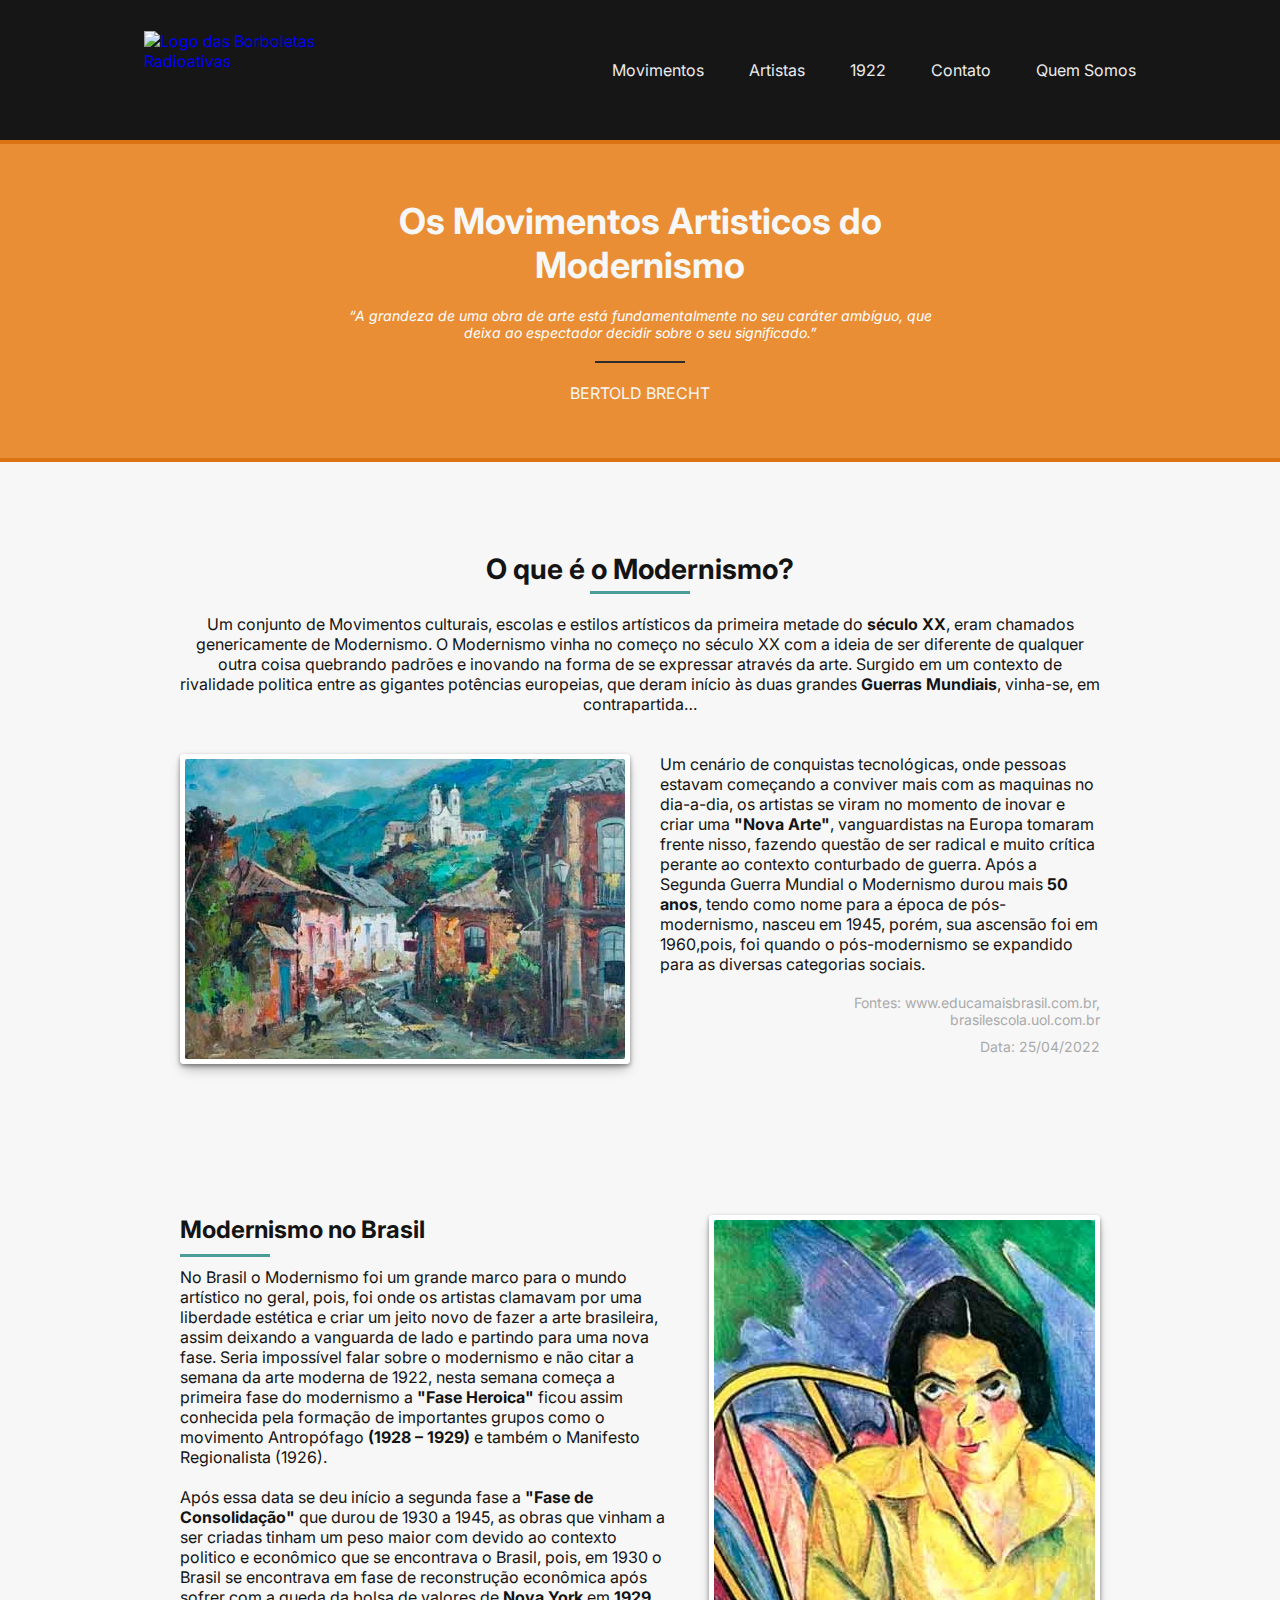
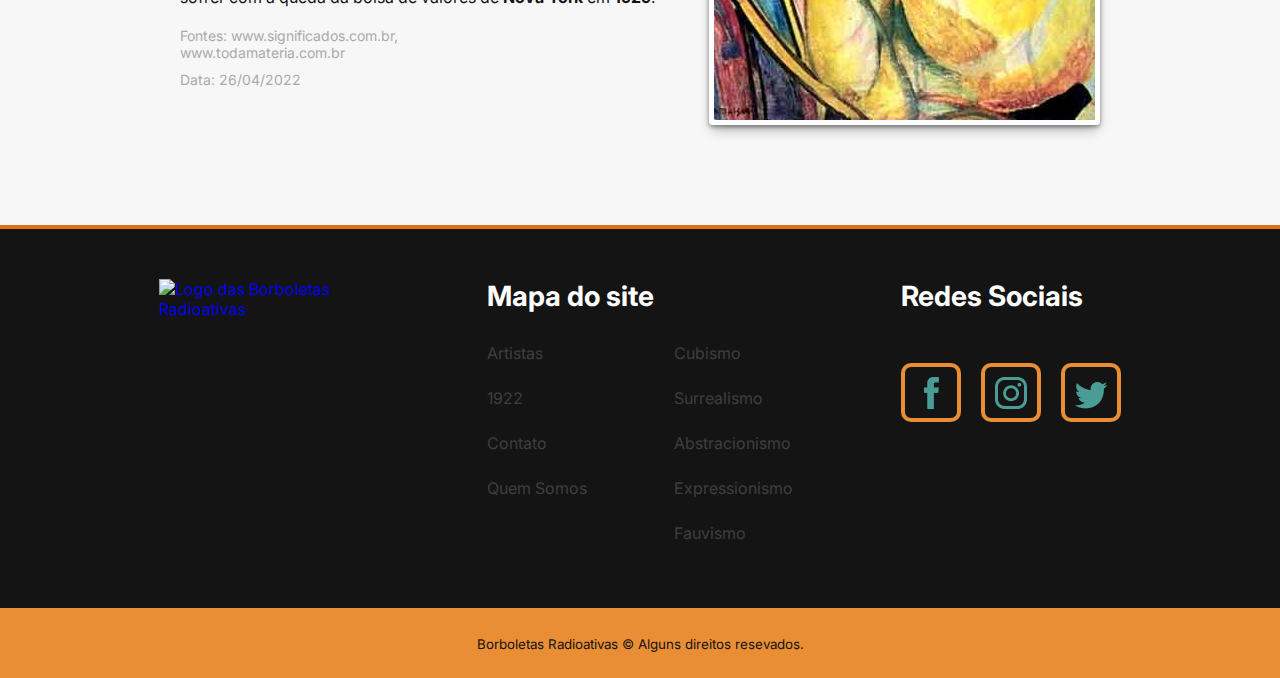
==== commit 363f7132: "correção footer mensagem de copy" ====
--- a/index.html
+++ b/index.html
@@ -3,7 +3,7 @@
 
 <head>
   <meta charset="UTF-8">
-  <link rel="icon" href="img/icon.svg" type="svg">
+  <link rel="icon" href="img/icon.svg">
   <title>Movimentos Artisticos do Modernismo</title>
   <link rel="stylesheet" href="css/style.css">
   <link rel="preconnect" href="https://fonts.googleapis.com">
@@ -42,11 +42,12 @@
   <main class="container">
     <article class="article">
       <h2 class="subtitulo">O que é o Modernismo?</h2>
-      <p class="txt">Um conjunto de Movimentos culturais, escolas e estilos artísticos da primeira metade do <strong>século XX</strong>, eram chamados genericamente de Modernismo. O Modernismo vinha no começo no século XX com a ideia de ser diferente de qualquer outra coisa quebrando padrões e inovando na forma de se expressar através da arte. Surgido em um contexto de rivalidade politica entre as gigantes potências europeias, que deram início às duas grandes <strong>Guerras Mundiais</strong>, vinha-se em contrapartida…</p>
+      <p class="txt">Um conjunto de Movimentos culturais, escolas e estilos artísticos da primeira metade do <strong>século XX</strong>, eram chamados genericamente de Modernismo. O Modernismo vinha no começo no século XX com a ideia de ser diferente de qualquer outra coisa quebrando padrões e inovando na forma de se expressar através da arte. Surgido em um contexto de rivalidade politica entre as gigantes potências europeias, que deram início às duas grandes <strong>Guerras Mundiais</strong>, vinha-se, em contrapartida…</p>
       <section class="conteudo-img-txt">
-        <img class='img' src="img/home-img/img1.jpg" width="440" height="300" alt="Foto: Casario, de Durval Pereira Óleo sobre tela, 1971">
+        <h6 class="remove">A inovação.</h6>
+        <img class='img' src="img/home-img/img1.jpg" alt="Foto: Casario, de Durval Pereira Óleo sobre tela, 1971" width="440" height="300">
         <aside class="txt-article">
-          <p>Um cenário de conquistas tecnológicas, onde pessoas estavam começando a conviver mais com as maquinas no dia-a-dia, os artistas se viram no momento de inovar e criar uma <strong>"Nova Arte"</strong>, vanguardistas na Europa tomaram frente nisso, fazendo questão de ser radical e muito crítica perante ao contexto conturbado de guerra. Após a Segunda Guerra mundial o Modernismo durou mais <strong>50 anos</strong>, tendo como nome para a época de pós-modernismo, nasceu em 1945, porém sua ascenção foi em 1960,pois foi quando o pós-modernismo se expandio para as diversas categorias sociais.</p>
+          <p>Um cenário de conquistas tecnológicas, onde pessoas estavam começando a conviver mais com as maquinas no dia-a-dia, os artistas se viram no momento de inovar e criar uma <strong>"Nova Arte"</strong>, vanguardistas na Europa tomaram frente nisso, fazendo questão de ser radical e muito crítica perante ao contexto conturbado de guerra. Após a Segunda Guerra Mundial o Modernismo durou mais <strong>50 anos</strong>, tendo como nome para a época de pós-modernismo, nasceu em 1945, porém, sua ascensão foi em 1960,pois, foi quando o pós-modernismo se expandido para as diversas categorias sociais.</p>
           <footer class="fonte">
             <small><a href="https://www.educamaisbrasil.com.br/enem/artes/pos-modernismo">Fontes: www.educamaisbrasil.com.br, </a><a href="https://brasilescola.uol.com.br./literatura/modernismo.htm">brasilescola.uol.com.br</a></small>
             <small>Data: 25/04/2022</small>
@@ -55,6 +56,7 @@
       </section>
     </article>
     <article class="content-2">
+      <h6 class="remove">Mas e no brasil?</h6>
       <section>
         <h2>Modernismo no Brasil</h2>
         <p>No Brasil o Modernismo foi um grande marco para o mundo artístico no geral, pois, foi onde os artistas clamavam por uma liberdade estética e criar um jeito novo de fazer a arte brasileira, assim deixando a vanguarda de lado e partindo para uma nova fase. Seria impossível falar sobre o modernismo e não citar a semana da arte moderna de 1922, nesta semana começa a primeira fase do modernismo a <strong>"Fase Heroica"</strong> ficou assim conhecida pela formação de importantes grupos como o movimento Antropófago <strong>(1928 – 1929)</strong> e também o Manifesto Regionalista (1926).</p>
@@ -73,6 +75,7 @@
   <footer class="footer-content">
     <a href="index.html"><img src="img/logo.png" alt="Logo das Borboletas Radioativas" width="219" height="78"></a>
     <section class="mapaSite">
+      <h6 class="remove">Footer.</h6>
       <section class="mapaSite-1">
         <h3>Mapa do site</h3>
         <ul>
@@ -83,6 +86,7 @@
         </ul>
       </section>
       <section class="movimentos-mapa">
+        <h6 class="remove">Movimentos</h6>
         <ul>
           <li><a href="cubismo.html">Cubismo</a></li>
           <li><a href="surrealismo.html">Surrealismo</a></li>
@@ -102,7 +106,7 @@
     </section>
   </footer>
   <footer class="copy">
-    <small>Alguns Direitos resevados © Borboletas Radioativas.</small>
+    <small>Borboletas Radioativas © Alguns direitos resevados.</small>
   </footer>
 </body>
 
--- a/css/style.css
+++ b/css/style.css
@@ -1,4 +1,5 @@
-/*==========|Geral|==========*/
+@charset "UTF-8";
+/*==========|Geral by Dimitri|==========*/
 * {
   margin:0;
   padding: 0;
@@ -13,9 +14,13 @@
 p {
   font-size:16px;
 }
-
-
-/*Utilitario*/
+img {
+  display: block;
+}
+/*==========|Utilitário by Dimitri|==========*/
+.remove {
+  display:none;
+}
 .img {
   border: white solid 5px;
   border-radius:4px;
@@ -40,7 +45,7 @@
   margin: 5px auto;
 }
 
-/*==========|Header|==========*/
+/*==========|Header by Dimitri|==========*/
 .header {
   padding:20px;
   background: #161616;
@@ -53,30 +58,17 @@
   display: flex;
 }
 .navegacao li a{
-  padding:40px 0;
+  padding: 40px 0;
   display: inline-block;
   color:#ebebeb;
   font-size:16px;
   position: relative;
 }
-.navegacao li a:after {
-  content: "";
-  display: block;
-  height: 2px;
-  width: 0px;
-  background: white;
-  margin-top: 4px;
-  transition: 0.3s;
-  position: absolute;
-}
 .navegacao li a:hover {
-  color:white;
-}
-.navegacao li a:hover:after {
-  width: 100%;
-}
-
-/*==========|DropDown|==========*/
+  color:#4A9C97;
+}
+
+/*==========|DropDown by Dimitri|==========*/
 .dropDown li a {
   text-align: center;
   padding:0;
@@ -98,7 +90,7 @@
   background-color: #1a1a1a;
 }
 
-/*==========|BANNER|==========*/
+/*==========|BANNER by Dimitri|==========*/
 .banner-mov h1:after {
   content:"";
   display: block;
@@ -110,6 +102,8 @@
 .banner-mov p {
   font-size:14px;
   color:#ffffff;
+  max-width:300px;
+  margin:0 auto;
 }
 .banner {
   color:#f7f7f7;
@@ -146,7 +140,7 @@
   font-style: normal;
 }
 
-/*==========|Conteúdo|==========*/
+/*==========|Conteúdo Home by Dimitri|==========*/
 .container {
   max-width:920px;
   margin: 0 auto;
@@ -211,7 +205,7 @@
   align-items: flex-start;
 }
 
-/*==========|Footer|==========*/
+/*==========|Footer by Dimitri|==========*/
 .footer-content {
   margin-top:100px;
   border-top:4px solid #DC7313;
@@ -239,18 +233,6 @@
 .mapaSite-1 ul li{
   margin:5px 0;
 }
-.mapaSite-1 ul li a::after{
-  content: "";
-  display: block;
-  height: 2px;
-  width: 0px;
-  background: #aaaaaa;
-  margin-top: 4px;
-  transition: 0.3s;
-}
-.mapaSite-1 ul li a:hover:after {
-  width: 100%;
-}
 .mapaSite-1 ul li a:hover{
   color:#aaaaaa;
 }
@@ -267,18 +249,6 @@
   font-size: 18px;
   color:#141414;
 }
-.movimentos-mapa ul li a::after{
-  content: "";
-  display: block;
-  height: 2px;
-  width: 0px;
-  background: #aaaaaa;
-  margin-top: 4px;
-  transition: 0.3s;
-}
-.movimentos-mapa ul li a:hover:after{
-  width:100%;
-}
 .movimentos-mapa ul li a:hover {
   color:#aaaaaa;
 }
@@ -299,12 +269,9 @@
   padding:10px 10px 9px;
   border: #EA8E35 solid 4px;
   border-radius: 10px;
-  transition:0.3s;
 }
 .redesSociais ul li:hover {
- border-radius: 2px;
  border:#00747C solid 4px;
- transform: translateY(-4px);
 }
 .copy {
   text-align: center;
@@ -312,7 +279,7 @@
   padding:25px;
 }
 
-/*==========|Abstracionismo|==========*/
+/*==========|Abstracionismo by Dimitri|==========*/
 .abs-section {
   margin-top:60px;
   display: flex;
@@ -349,7 +316,467 @@
 .abs-caracteristicas ul li{
   padding:10px;
 }
-.abs-caracteristicas ul li:nth-child(2n+1){
+.abs-caracteristicas ul li:nth-child(odd){
   background: #4A9C97;
 }
-
+.vertentes .txt{
+  max-width:600px;
+  margin:0 auto;
+}
+.vertente-content {
+  margin-top:50px;
+  text-align: center;
+}
+.vertente-content p {
+  margin:10px auto 20px;
+  max-width:400px;
+}
+.vertente-content h2 {
+  margin-top:20px;
+  font-size: 26px;
+}
+.vertente-car {
+  display: flex;
+  font-size: 13px;
+  gap:15px;
+  justify-content: center;
+}
+.vertente-car li {
+  background:#4A9C97;
+  padding:5px 8px;
+  border-radius:5px;
+  align-content: center;
+}
+.vertentes-flex {
+  display: flex;
+  gap:50px;
+}
+.vertente-content h3 {
+  margin-bottom:10px;
+}
+
+/*==========|Artistas by Dimitri|==========*/
+.artistas-container h1 {
+  font-size: 34px;
+  margin:100px 0px 30px;
+  text-align: center;
+}
+.artistas-content {
+  display:flex;
+  justify-content: center;
+  gap:20px;
+  margin-bottom:150px;
+}
+.artistas-bio-button a {
+  display:block;
+  padding:11px 164px;
+  background: #4A9C97;
+  margin-top:10px;/*ajuste*/
+  font-size:18px;
+  font-weight: bold;
+  color:#141414;
+}
+.artistas-bio-button a:hover {
+  background-color: #00747C;
+}
+.artistas-bio-button h2 {
+  margin:10px 0px 20px 0px;
+}
+.artistas-bio-button p {
+  max-width: 400px;
+}
+
+
+
+/*==========|Tabela by Dimitri|==========*/
+.tabela strong {
+  color:#00747C;
+}
+.tabela {
+  align-self: flex-end;
+}
+.tabela p {
+  max-width:300px;
+  margin-top:10px;
+}
+table {
+  display: block;
+}
+caption {
+  background: #141414;
+  color:white;
+  padding:10px;
+}
+thead tr th{
+  padding:5px;
+  background: #EA8E35;
+  border: 2px #DC7313 solid;
+  color:white;
+}
+tbody tr td{
+  border: 2px #DC7313 solid;
+}
+tfoot tr td{
+  border: 2px #DC7313 solid;
+}
+thead tr {
+  background: #EA8E35;
+}
+
+/*==========|Fauvismo by Dimitri|==========*/
+.fauvismo p{
+  margin:0;
+}
+.fauvismo-content p {
+  margin-bottom:0;
+  text-align: left;
+}
+.footer-fauvismo small {
+  margin-top:10px;
+}
+/*==========|Cubismo by Lucas Vieira|==========*/
+.Margens{
+  margin-left: 300px;
+  margin-right: 300px;
+}
+.titulo1{
+  font-family: 'Segoe UI', Tahoma, Geneva, Verdana, sans-serif;
+  margin-top: 90px;
+  margin-bottom: 20px;
+  text-align: center;
+}
+.textoOrigem{
+  text-align: center;
+}
+.titulo2{
+  font-family: 'Segoe UI', Tahoma, Geneva, Verdana, sans-serif;
+  margin-top: 50px;
+  margin-bottom: 20px;
+  text-align: center;
+}
+ .titulolista{
+  text-align: center;
+  margin-bottom: 20px;
+  margin-top: 50px;
+ }
+.lista li{
+  list-style:decimal;
+  text-align: left;
+}
+.caracteristicas{
+  display:block;
+  margin-left: 270px;
+  margin-right: 190px;
+}
+/* CÉZANNIANA */
+.titulo3{
+  margin-top: 50px;
+  margin-bottom: 20px;
+  font-family: 'Segoe UI', Tahoma, Geneva, Verdana, sans-serif;
+  text-align:left;
+}
+.txtCezan{
+  margin-top: 105px;
+  margin-left:400px;
+  text-align: left;
+  margin-bottom: 180px;
+}
+.cezanimg{
+  float: left;
+}
+
+.smallleft{
+  display: block;
+  text-align: left;
+  color: #4A9C97;
+  margin-top:5px;
+}
+
+/* ANALÍTICA */
+.titulo4{
+  margin-bottom: 20px;
+  margin-top: 50px;
+  font-family: 'Segoe UI', Tahoma, Geneva, Verdana, sans-serif;
+  text-align:right;
+}
+.txtanalit{
+  margin-top:130px;
+  margin-right: 400px;
+  text-align: right;
+  margin-bottom: 170px;
+
+}
+.analitimg{
+  float:right;
+}
+
+.smallanalitc{
+  text-align: right;
+  display:block;
+  color: #4A9C97;
+  margin-top: 5px;
+}
+
+
+/* SINTÉTICA */
+.titulo5{
+  margin-bottom: 20px;
+  margin-top: 50px;
+  font-family: Arial, Helvetica, sans-serif;
+  text-align: left;
+}
+.txtsintet{
+  margin-top: 120px;
+  margin-left:400px;
+  text-align: left;
+  margin-bottom: 180px;
+}
+
+.sintetimg{
+  float: left;
+}
+
+.smallsintetic{
+  display: block;
+  text-align: left;
+  color: #4A9C97;
+  margin-top: 5px;
+}
+
+.pintores{
+  display: block;
+  margin:0 auto;
+  width:125px;
+}
+
+.titulolista2{
+  text-align: center;
+  margin-bottom: 20px;
+  margin-top: 50px;
+}
+
+.caracteristicas{
+  display: block;
+  margin:auto;
+  width:260px;
+}
+
+/* CSS Quem somos */
+.Main{
+  margin-left:300px;
+  margin-right:300px;
+}
+
+/* dimitri */
+.titulo{
+  text-align: left;
+  margin-top: 50px;;
+}
+.biografiaD{
+  height: 224px;
+  margin-top:50px;
+  margin-left: 300px;
+  text-align: left;
+}
+.foto{
+  width: 268px;
+  float: left;
+}
+
+/* dany */
+.tituloDANY{
+  text-align: right;
+}
+.fotoDa{
+  width: 268px;
+  float: right;
+}
+.biografiaDANY{
+  height: 224px;
+  margin-right: 300px;
+  text-align: right;
+  margin-top:50px;
+}
+
+/* lucaspereira */
+.tituloLUCAS{
+  text-align: left;
+}
+.fotoLu{
+  width: 268px;
+  float: left;
+}
+.biografiaLUCAS{
+  margin-top: 50px;
+  height: 224px;
+  margin-left: 300px;
+  text-align: left;
+}
+
+/* lucasvieira */
+.tituloLUC{
+  text-align: right;
+}
+.fotoLuc{
+  width:268px;
+  float: right;
+}
+.biografiaLUC{
+  height: 224px;
+  margin-top: 50px;
+  margin-right: 300px;
+  text-align: right;
+}
+
+/* mathues */
+.tituloMAT{
+  text-align: left;
+}
+.fotoMat{
+  width: 268px;
+  float:left;
+}
+.biografiaMAT{
+  margin-top: 60px;
+  height: 224px;
+  margin-left: 300px ;
+  text-align: left;
+}
+
+
+/*==========|Expressionismo by Lucas Pereira|==========*/
+.exp h2{
+  text-align: left;
+}
+.exp h2::after {
+  margin:5px 0px 0px 2px;
+}
+.exp img{
+  margin: 30px auto 60px auto ;
+  display:block ;
+}
+.exp-lista ul li{
+  padding: 5px;
+  list-style: disc;
+}
+.vangogh h3 {
+  font-size: 30px;
+  margin-left: 75px;
+}
+.vangogh img {
+  margin: 5px;
+  display: inline;
+}
+.vangogh p {
+  float: right;
+  max-width: 590px;
+  margin-top:60px;
+}
+
+/*==========|Expressionismo by Dany Jonathan|==========*/
+.sectionSur {
+  display: flex;
+  justify-content: space-around;
+  gap: 40px;
+}
+.principais {
+  display: flex;
+  justify-content: space-around;
+  gap: 40px;
+}
+.SurBrasil {
+  display: flex;
+  justify-content: space-around;
+  gap: 40px;
+}
+.container-2 {
+  max-width: 1000px;
+  margin: 0 auto;
+}
+.pImage {
+  font-size: 12px;
+  color: #00747C;
+}
+.fonteLeft {
+  display: flex;
+  flex-direction: column;
+  text-align: left;
+  font-size: 14px;
+  border-radius: 10px;
+  color: #aaaaaa;
+  margin-bottom: 10px;
+}
+.fonteLeft small a {
+  color: #aaaaaa;
+  font-size: 14px;
+}
+.fonteLeft small a:hover {
+  text-decoration: underline;
+  font-size: 14px;
+}
+.colorLi {
+  background-color: #4A9C97;
+  color: #f7f7f7;
+}
+.principais article footer small {
+  font-size: 14px;
+}
+.principais aside ul li {
+  padding: 5px;
+
+}
+.principais article ul li {
+  padding: 5px;
+}
+
+/*==========|Contato by Dany Jonathan and Dimitri|==========*/
+.contato-bg {
+  margin:100px auto;
+  background-color: #141414;
+  padding:80px;
+  border:none;
+  max-width: 400px;
+}
+.contato-bg h2 {
+  color:white;
+  max-width:400px;
+  text-align: left;
+  margin:0;
+}
+.contato-bg h2::after {
+  background: #DC7313;
+  margin:10px 0;
+}
+.contato-bg label {
+  display: block;
+  color:white;
+}
+.contato-bg input {
+  min-width:300px;
+  margin-top:5px;
+  margin-bottom:10px;
+  padding:8px 10px 8px 5px;
+  font-size: 16px;
+  border:3px solid #00747C;
+}
+.contato-bg textarea {
+  padding:8px 10px 8px 5px;
+  font-size:16px;
+  min-width:300px;
+  min-height: 150px;
+  margin-top:5px;
+  margin-bottom:25px;
+  border:3px solid #00747C;
+  resize: none;
+}
+.contato-bg button {
+  display: block;
+  padding:10px 45px;
+  font-size:16px;
+  background: #DC7313;
+  border: none;
+  font-weight: bold;
+}
+.contato-bg button:hover {
+  background: #EA8E35;
+}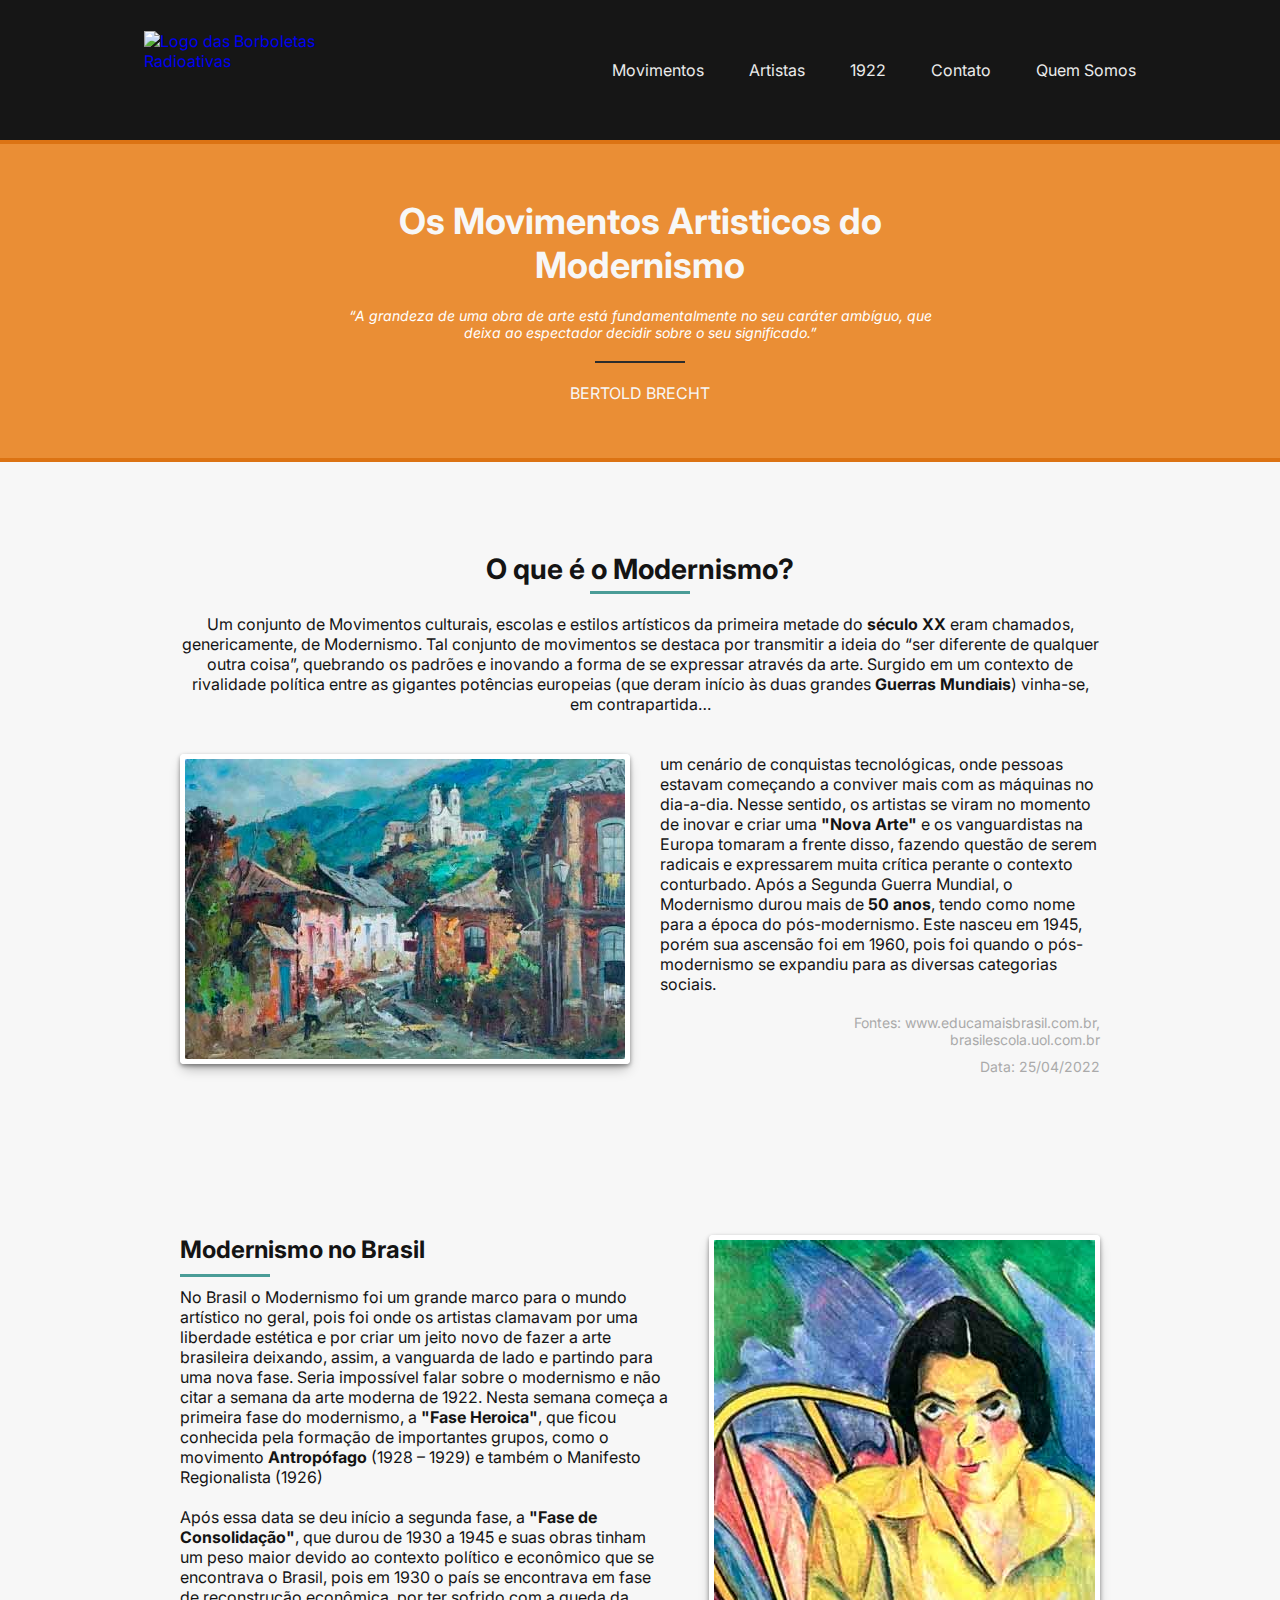
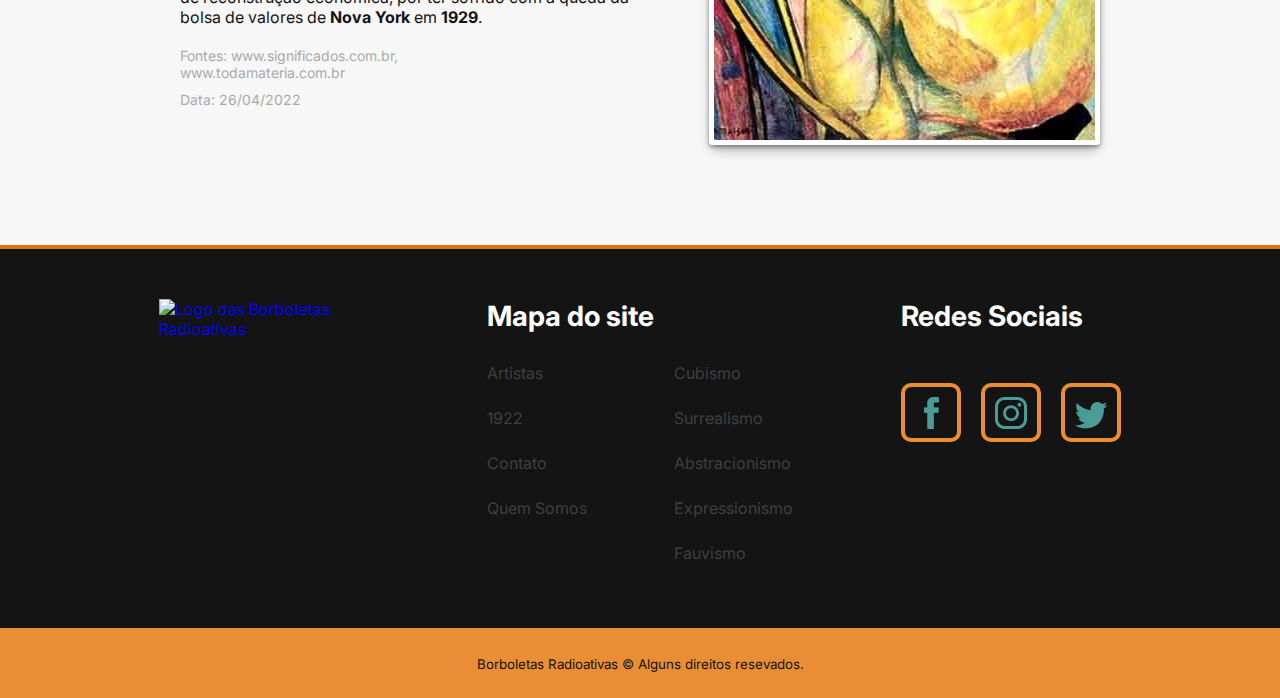
==== commit 155591fa: "textos finais com correção gramatica" ====
--- a/index.html
+++ b/index.html
@@ -42,12 +42,17 @@
   <main class="container">
     <article class="article">
       <h2 class="subtitulo">O que é o Modernismo?</h2>
-      <p class="txt">Um conjunto de Movimentos culturais, escolas e estilos artísticos da primeira metade do <strong>século XX</strong>, eram chamados genericamente de Modernismo. O Modernismo vinha no começo no século XX com a ideia de ser diferente de qualquer outra coisa quebrando padrões e inovando na forma de se expressar através da arte. Surgido em um contexto de rivalidade politica entre as gigantes potências europeias, que deram início às duas grandes <strong>Guerras Mundiais</strong>, vinha-se, em contrapartida…</p>
+      <p class="txt">Um conjunto de Movimentos culturais, escolas e estilos artísticos da primeira metade
+        do <strong>século XX</strong> eram chamados, genericamente, de Modernismo. Tal conjunto de
+        movimentos se destaca por transmitir a ideia do “ser diferente de qualquer outra coisa”,
+        quebrando os padrões e inovando a forma de se expressar através da arte. Surgido em um
+        contexto de rivalidade política entre as gigantes potências europeias (que deram início às
+        duas grandes <strong>Guerras Mundiais</strong>) vinha-se, em contrapartida…</p>
       <section class="conteudo-img-txt">
         <h6 class="remove">A inovação.</h6>
         <img class='img' src="img/home-img/img1.jpg" alt="Foto: Casario, de Durval Pereira Óleo sobre tela, 1971" width="440" height="300">
         <aside class="txt-article">
-          <p>Um cenário de conquistas tecnológicas, onde pessoas estavam começando a conviver mais com as maquinas no dia-a-dia, os artistas se viram no momento de inovar e criar uma <strong>"Nova Arte"</strong>, vanguardistas na Europa tomaram frente nisso, fazendo questão de ser radical e muito crítica perante ao contexto conturbado de guerra. Após a Segunda Guerra Mundial o Modernismo durou mais <strong>50 anos</strong>, tendo como nome para a época de pós-modernismo, nasceu em 1945, porém, sua ascensão foi em 1960,pois, foi quando o pós-modernismo se expandido para as diversas categorias sociais.</p>
+          <p>um cenário de conquistas tecnológicas, onde pessoas estavam começando a conviver mais com as máquinas no dia-a-dia. Nesse sentido, os artistas se viram no momento de inovar e criar uma <strong>"Nova Arte"</strong> e os vanguardistas na Europa tomaram a frente disso, fazendo questão de serem radicais e expressarem muita crítica perante o contexto conturbado. Após a Segunda Guerra Mundial, o Modernismo durou mais de <strong>50 anos</strong>, tendo como nome para a época do pós-modernismo. Este nasceu em 1945, porém sua ascensão foi em 1960, pois foi quando o pós-modernismo se expandiu para as diversas categorias sociais.</p>
           <footer class="fonte">
             <small><a href="https://www.educamaisbrasil.com.br/enem/artes/pos-modernismo">Fontes: www.educamaisbrasil.com.br, </a><a href="https://brasilescola.uol.com.br./literatura/modernismo.htm">brasilescola.uol.com.br</a></small>
             <small>Data: 25/04/2022</small>
@@ -59,9 +64,10 @@
       <h6 class="remove">Mas e no brasil?</h6>
       <section>
         <h2>Modernismo no Brasil</h2>
-        <p>No Brasil o Modernismo foi um grande marco para o mundo artístico no geral, pois, foi onde os artistas clamavam por uma liberdade estética e criar um jeito novo de fazer a arte brasileira, assim deixando a vanguarda de lado e partindo para uma nova fase. Seria impossível falar sobre o modernismo e não citar a semana da arte moderna de 1922, nesta semana começa a primeira fase do modernismo a <strong>"Fase Heroica"</strong> ficou assim conhecida pela formação de importantes grupos como o movimento Antropófago <strong>(1928 – 1929)</strong> e também o Manifesto Regionalista (1926).</p>
-        <p>Após essa data se deu início a segunda fase a <strong>"Fase de Consolidação"</strong> que durou de 1930 a 1945, as obras que vinham a ser criadas tinham um peso maior com devido ao contexto politico e econômico que se encontrava o Brasil, pois, em 1930 o Brasil se encontrava em fase de reconstrução econômica após sofrer com a queda da bolsa de valores de <strong>Nova York</strong> em <strong>1929</strong>.
-        </p>
+        <p>No Brasil o Modernismo foi um grande marco para o mundo artístico no geral, pois foi onde os artistas clamavam por uma liberdade estética e por criar um jeito novo de fazer a arte brasileira deixando, assim, a vanguarda de lado e partindo para uma nova fase. Seria impossível falar sobre o modernismo e não citar a semana da arte moderna de 1922. Nesta semana começa a primeira fase do modernismo, a <strong>"Fase Heroica"</strong>, que ficou conhecida pela formação de importantes grupos, como o movimento <strong>Antropófago</strong> (1928 – 1929) e também o Manifesto Regionalista (1926)</p>
+
+        <p>Após essa data se deu início a segunda fase, a <strong>"Fase de Consolidação"</strong>, que durou de 1930 a 1945 e suas obras tinham um peso maior devido ao contexto político e econômico que se encontrava o Brasil, pois em 1930 o país se encontrava em fase de reconstrução econômica, por ter sofrido com a queda da bolsa de valores de <strong>Nova York</strong> em <strong>1929</strong>.</p>
+
         <footer class="fonte">
           <small><a href="https://www.significados.com.br/modernismo/">Fontes: www.significados.com.br, </a><a href="https://www.todamateria.com.br/terceira-geracao-modernista/">www.todamateria.com.br</a></small>
           <small>Data: 26/04/2022</small>
--- a/css/style.css
+++ b/css/style.css
@@ -1,5 +1,5 @@
 @charset "UTF-8";
-/*==========|Geral by Dimitri|==========*/
+/*==========|Geral|==========*/
 * {
   margin:0;
   padding: 0;
@@ -17,7 +17,7 @@
 img {
   display: block;
 }
-/*==========|Utilitário by Dimitri|==========*/
+/*==========|Utilitário|==========*/
 .remove {
   display:none;
 }
@@ -76,7 +76,6 @@
 }
 .navegacao ul {
   display: none;
-  position:absolute;
   background: #161616;
   border-radius:4px;
   border:1px solid black;
@@ -140,7 +139,7 @@
   font-style: normal;
 }
 
-/*==========|Conteúdo Home by Dimitri|==========*/
+/*==========|Home by Dimitri|==========*/
 .container {
   max-width:920px;
   margin: 0 auto;
@@ -380,13 +379,11 @@
   background-color: #00747C;
 }
 .artistas-bio-button h2 {
-  margin:10px 0px 20px 0px;
+  margin:10px 0px 15px 0px;
 }
 .artistas-bio-button p {
   max-width: 400px;
 }
-
-
 
 /*==========|Tabela by Dimitri|==========*/
 .tabela strong {
@@ -414,13 +411,19 @@
   color:white;
 }
 tbody tr td{
+  padding:5px;
   border: 2px #DC7313 solid;
 }
 tfoot tr td{
+  padding:5px;
   border: 2px #DC7313 solid;
 }
 thead tr {
   background: #EA8E35;
+}
+td {
+  max-width:130px;
+  font-size:14px;
 }
 
 /*==========|Fauvismo by Dimitri|==========*/
@@ -434,23 +437,75 @@
 .footer-fauvismo small {
   margin-top:10px;
 }
+
+/*==========|Galeria by Dimitri|==========*/
+.galeria {
+  margin-top:50px;
+  display: grid;
+  grid-template-columns: 1fr 1fr;
+  gap:20px;
+}
+.galeria section p {
+  margin:5px 0 0 5px;
+}
+
+/*==========|1922 by Dimitri and Lucas Pereira|==========*/
+.eventoArte .subtitulo{
+  text-align: left;
+  max-width: 380px;
+}
+.eventoArte .subtitulo::after{
+  margin: 8px 0;
+}
+.eventoArte img {
+  margin-bottom:10px;
+}
+.consequencias-content {
+  margin-top:70px;
+  display: flex;
+  gap: 10px;
+}
+.consequencias{
+  align-self: flex-start;
+}
+.tst {
+  margin-bottom:15px;
+}
+.consequencias .subtitulo{
+  margin-top: 0;
+  text-align: left;
+}
+.consequencias .subtitulo::after{
+  margin: 8px 0;
+}
+.consequencias .fonte small{
+  margin-top:8px;
+  text-align: left;
+}
+.consequencias p + p{
+  margin-top:20px;
+}
+.destaques {
+  display: flex;
+  gap: 50px;
+  justify-content: space-around;
+}
+.destaques section p {
+  max-width:200px;
+}
+
 /*==========|Cubismo by Lucas Vieira|==========*/
-.Margens{
-  margin-left: 300px;
-  margin-right: 300px;
-}
 .titulo1{
-  font-family: 'Segoe UI', Tahoma, Geneva, Verdana, sans-serif;
   margin-top: 90px;
   margin-bottom: 20px;
   text-align: center;
 }
 .textoOrigem{
+  margin-bottom: 20px;
   text-align: center;
 }
 .titulo2{
-  font-family: 'Segoe UI', Tahoma, Geneva, Verdana, sans-serif;
-  margin-top: 50px;
+  margin-top: 20px;
   margin-bottom: 20px;
   text-align: center;
 }
@@ -463,20 +518,21 @@
   list-style:decimal;
   text-align: left;
 }
-.caracteristicas{
+.caracteristicas .lista{
   display:block;
-  margin-left: 270px;
-  margin-right: 190px;
+  width: 450px;
+  margin-left: 1px;
+  margin-bottom: 20px;
+  margin-bottom: 20px;
 }
 /* CÉZANNIANA */
 .titulo3{
   margin-top: 50px;
   margin-bottom: 20px;
-  font-family: 'Segoe UI', Tahoma, Geneva, Verdana, sans-serif;
   text-align:left;
 }
 .txtCezan{
-  margin-top: 105px;
+  margin-top: 100px;
   margin-left:400px;
   text-align: left;
   margin-bottom: 180px;
@@ -484,165 +540,145 @@
 .cezanimg{
   float: left;
 }
-
 .smallleft{
   display: block;
   text-align: left;
   color: #4A9C97;
-  margin-top:5px;
-}
-
+  margin-top:8px;
+}
 /* ANALÍTICA */
 .titulo4{
   margin-bottom: 20px;
   margin-top: 50px;
-  font-family: 'Segoe UI', Tahoma, Geneva, Verdana, sans-serif;
   text-align:right;
 }
 .txtanalit{
-  margin-top:130px;
+  margin-top: 120px;
   margin-right: 400px;
   text-align: right;
   margin-bottom: 170px;
-
 }
 .analitimg{
   float:right;
 }
-
 .smallanalitc{
   text-align: right;
   display:block;
   color: #4A9C97;
-  margin-top: 5px;
-}
-
-
+  margin-top: 8px;
+}
 /* SINTÉTICA */
 .titulo5{
   margin-bottom: 20px;
   margin-top: 50px;
-  font-family: Arial, Helvetica, sans-serif;
   text-align: left;
 }
 .txtsintet{
-  margin-top: 120px;
+  margin-top: 110px;
   margin-left:400px;
   text-align: left;
   margin-bottom: 180px;
 }
-
 .sintetimg{
   float: left;
 }
-
 .smallsintetic{
   display: block;
   text-align: left;
   color: #4A9C97;
-  margin-top: 5px;
-}
-
-.pintores{
+  margin-top: 8px;
+}
+.titulopintores{
+  margin-top: 200px;
+}
+.pintores {
   display: block;
   margin:0 auto;
-  width:125px;
-}
-
+  width:150px;
+}
 .titulolista2{
   text-align: center;
   margin-bottom: 20px;
   margin-top: 50px;
 }
-
 .caracteristicas{
   display: block;
   margin:auto;
   width:260px;
 }
 
-/* CSS Quem somos */
-.Main{
-  margin-left:300px;
-  margin-right:300px;
-}
-
-/* dimitri */
-.titulo{
-  text-align: left;
-  margin-top: 50px;;
-}
-.biografiaD{
-  height: 224px;
-  margin-top:50px;
-  margin-left: 300px;
-  text-align: left;
-}
-.foto{
-  width: 268px;
-  float: left;
-}
-
-/* dany */
-.tituloDANY{
+/*==========|QuemSomos by Lucas Pereira|==========*/
+.center{
+  justify-items: center;
+}
+.container-dimitri{
+  margin-top: 100px;
+  margin-bottom: 100px;
+  align-items: center;
+  display: flex;
+  flex-direction: row-reverse;
+  justify-content: left;
+}
+.paginas{
+  display: flex;
+  gap: 5px;
+  justify-content: left;
+}
+.paginas li{
+  border-radius: 5px;
+  background-color: #00747C;
+  padding: 5px;
+}
+.paginas li a{
+  color: #ebebeb;
+}
+.meutitulo{
+  margin-top: 5px;
+  margin-bottom: 10px;
+}
+.mover{
+  margin-left: 20px;
+}
+.container-dany{
+  margin-bottom: 100px;
+  align-items: center;
+  margin-top: 60px;
+  display: flex;
+}
+.titulodany{
+  margin-bottom: 10px;
+  margin-top: 30px;
   text-align: right;
 }
-.fotoDa{
-  width: 268px;
-  float: right;
-}
-.biografiaDANY{
-  height: 224px;
-  margin-right: 300px;
+.textodany li{
   text-align: right;
-  margin-top:50px;
-}
-
-/* lucaspereira */
-.tituloLUCAS{
-  text-align: left;
-}
-.fotoLu{
-  width: 268px;
-  float: left;
-}
-.biografiaLUCAS{
-  margin-top: 50px;
-  height: 224px;
-  margin-left: 300px;
-  text-align: left;
-}
-
-/* lucasvieira */
-.tituloLUC{
+}
+.meutitulo2{
   text-align: right;
-}
-.fotoLuc{
-  width:268px;
-  float: right;
-}
-.biografiaLUC{
-  height: 224px;
-  margin-top: 50px;
-  margin-right: 300px;
+  margin-top: 5px;
+  margin-bottom: 5px;
+}
+.paginas2{
+  gap: 5px;
+  justify-content:right;
+  display:flex;
+}
+.paginas2 li{
+  padding: 5px;
+  background-color: #00747C;
+  border-radius: 5px;
+}
+.paginas2 li a{
+  color:#ebebeb;
   text-align: right;
 }
-
-/* mathues */
-.tituloMAT{
-  text-align: left;
-}
-.fotoMat{
-  width: 268px;
-  float:left;
-}
-.biografiaMAT{
-  margin-top: 60px;
-  height: 224px;
-  margin-left: 300px ;
-  text-align: left;
-}
-
+.todoarticle{
+  margin-right: 20px;
+}
+.matheus{
+  text-decoration: line-through;
+  color: #3f3f3f;
+}
 
 /*==========|Expressionismo by Lucas Pereira|==========*/
 .exp h2{
@@ -673,7 +709,7 @@
   margin-top:60px;
 }
 
-/*==========|Expressionismo by Dany Jonathan|==========*/
+/*==========|Surrealismo by Dany Jonathan|==========*/
 .sectionSur {
   display: flex;
   justify-content: space-around;
@@ -723,7 +759,6 @@
 }
 .principais aside ul li {
   padding: 5px;
-
 }
 .principais article ul li {
   padding: 5px;
